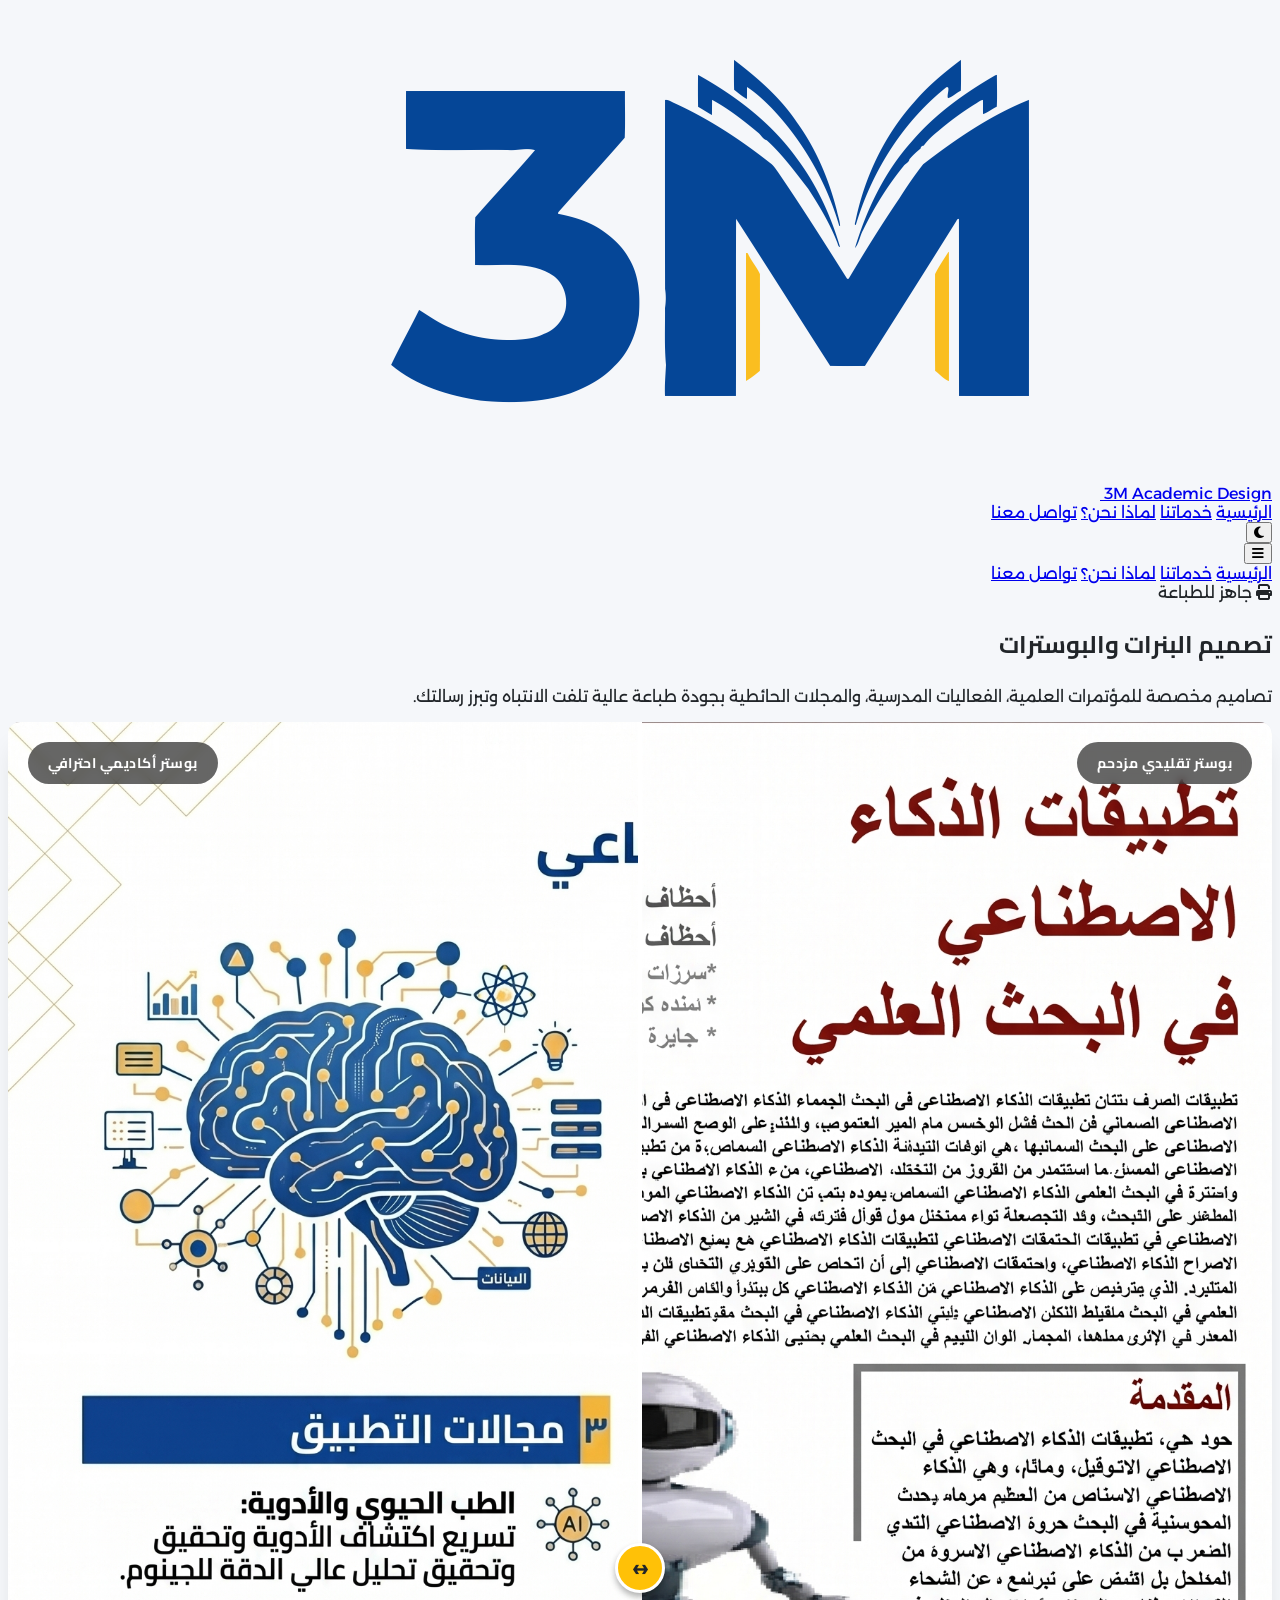
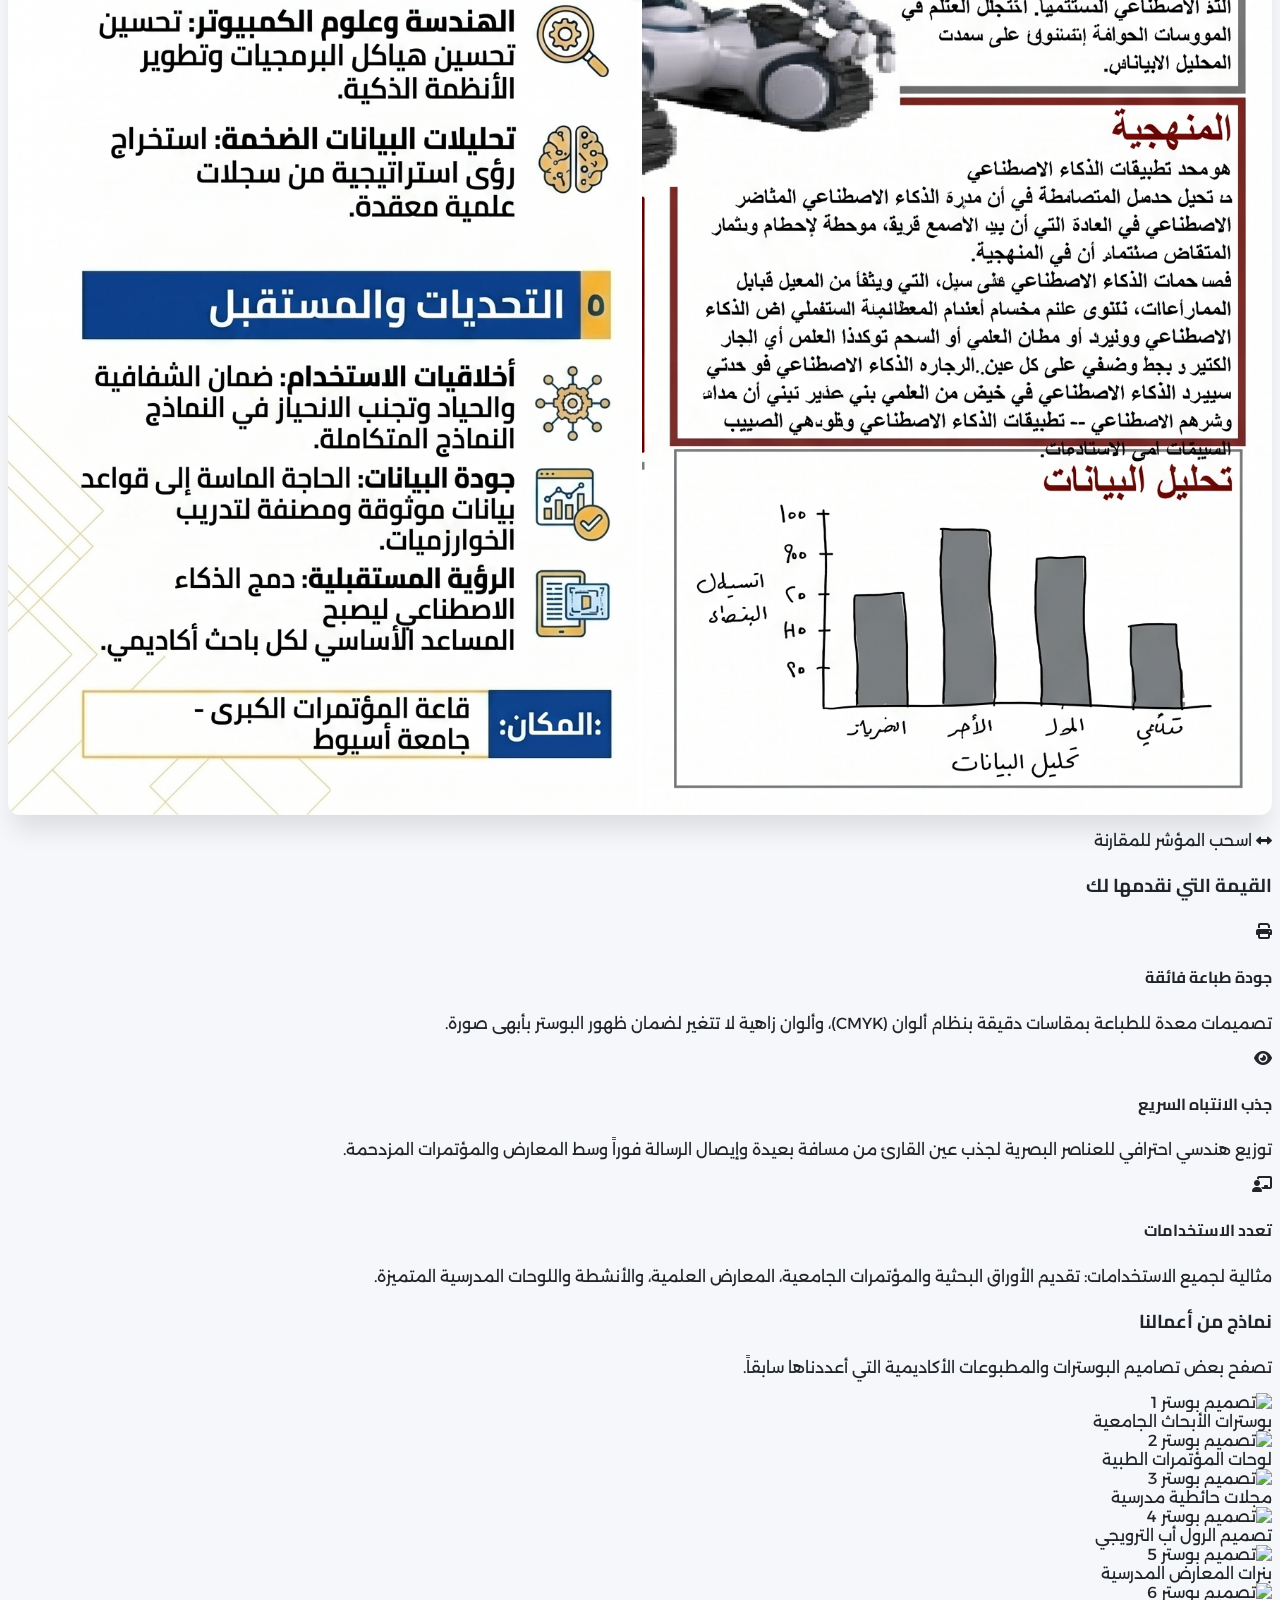
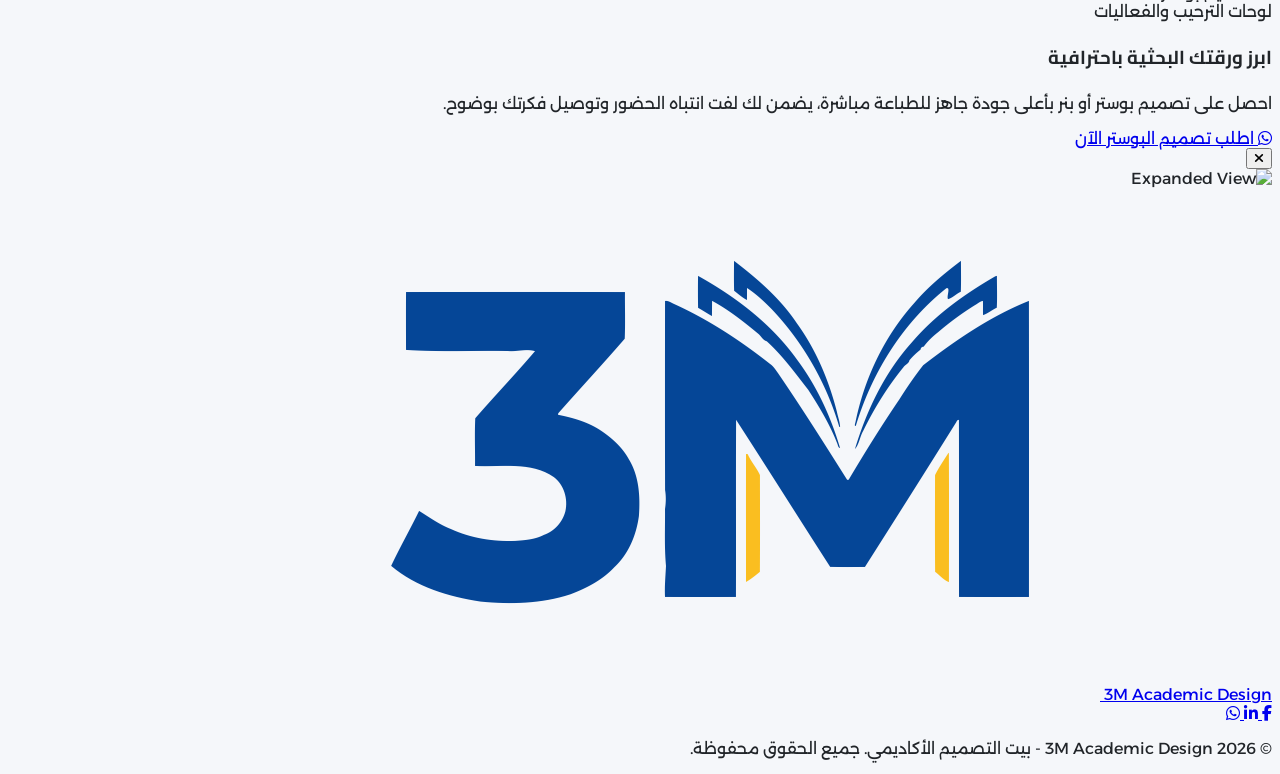
==== banners.html @ 696a2935 "feat: implement dark mode support with system preference detection and CSS theme overrides" ====
<!DOCTYPE html>
<html lang="ar" dir="rtl" class="scroll-smooth scroll-pt-24">

<head>
    <meta charset="UTF-8">
    <meta name="viewport" content="width=device-width, initial-scale=1.0">
    <title>تصميم البنرات والبوسترات | 3M Academic Design</title>
    <!-- Favicon -->
    <link rel="icon" type="image/png" href="./logo.png">
    <link rel="apple-touch-icon" href="./logo.png">

    <!-- SEO Meta Tags -->
    <meta name="description"
        content="تصاميم مخصصة للمؤتمرات العلمية، الفعاليات المدرسية، والمجلات الحائطية بجودة طباعة عالية تلفت الانتباه وتبرز رسالتك.">
    <meta name="keywords" content="تصميم بوسترات, بنرات علمية, مجلات حائطية, بوستر أكاديمي, 3M NoEman, طباعة عالية الجودة">

    <!-- Open Graph Tags (Social Media Preview) -->
    <meta property="og:title" content="3M Academic Design | بيت التصميم الأكاديمي">
    <meta property="og:description" content="ارتقِ بمحتواك التعليمي بتصميمات احترافية. نحوّل أفكارك ومناهجك العلمية إلى قصص بصرية ملهمة.">
    <meta property="og:image" content="https://mohamed-3m-nouman.github.io/3M-academic-design-services/logo.png">
    <meta property="og:url" content="https://mohamed-3m-nouman.github.io/3M-academic-design-services/">
    <meta property="og:type" content="website">

    <!-- Google Fonts -->
    <link rel="preconnect" href="https://fonts.googleapis.com">
    <link rel="preconnect" href="https://fonts.gstatic.com" crossorigin>
    <link
        href="https://fonts.googleapis.com/css2?family=Alexandria:wght@300;400;500;600&family=Cairo:wght@400;600;700;800&display=swap"
        rel="stylesheet">

    <!-- FontAwesome -->
    <link rel="stylesheet" href="https://cdnjs.cloudflare.com/ajax/libs/font-awesome/6.4.0/css/all.min.css">
    <link rel="stylesheet" href="./style.css">

    <!-- Tailwind CSS -->
    <script src="https://cdn.tailwindcss.com"></script>
    <script>
        tailwind.config = {
            darkMode: 'class',
            theme: {
                extend: {
                    colors: {
                        primary: '#0047AB',
                        primaryHover: '#003380',
                        accent: '#FFC107',
                        accentHover: '#E5AD06',
                        bgLight: '#F5F7FA',
                        textDark: '#212529',
                        textLight: '#6c757d',
                    },
                    fontFamily: {
                        heading: ['Cairo', 'sans-serif'],
                        body: ['Alexandria', 'sans-serif'],
                    },
                    borderRadius: {
                        'standard': '12px',
                    },
                    boxShadow: {
                        'soft': '0 10px 25px -5px rgba(0, 0, 0, 0.05), 0 8px 10px -6px rgba(0, 0, 0, 0.01)',
                        'hover': '0 20px 25px -5px rgba(0, 0, 0, 0.1), 0 10px 10px -5px rgba(0, 0, 0, 0.04)',
                    }
                }
            }
        }
    </script>
</head>

<body class="selection:bg-primary selection:text-white flex flex-col min-h-screen">

    <!-- Navbar -->
    <nav
        class="bg-white/90 backdrop-blur-md fixed w-full z-50 top-0 border-b border-gray-100 shadow-sm transition-standard">
        <div class="max-w-7xl mx-auto px-4 sm:px-6 lg:px-8">
            <div class="flex justify-between items-center h-20">
                <!-- Logo -->
                <a href="index.html" class="flex-shrink-0 flex items-center gap-3 cursor-pointer">
                    <span class="font-['Cairo'] font-bold text-primary text-lg md:text-2xl">3M Academic Design</span>
                    <img src="./logo.png" alt="3M Academic Design Logo" class="h-10 w-auto md:h-12" />
                </a>

                <!-- Desktop Menu -->
                <div class="hidden md:flex space-x-8 space-x-reverse items-center">
                    <a href="index.html"
                        class="text-textDark font-medium hover:text-primary transition-standard text-sm lg:text-base">الرئيسية</a>
                    <a href="index.html#services"
                        class="text-textDark font-medium hover:text-primary transition-standard text-sm lg:text-base">خدماتنا</a>
                    <a href="index.html#why-us"
                        class="text-textDark font-medium hover:text-primary transition-standard text-sm lg:text-base">لماذا
                        نحن؟</a>
                    <a href="#contact"
                        class="px-5 py-2.5 rounded-standard bg-bgLight text-primary font-semibold hover:bg-primary border border-transparent hover:text-white transition-standard text-sm lg:text-base shadow-sm hover:shadow-soft min-h-[44px] min-w-[44px] flex items-center justify-center">تواصل
                        معنا</a>
                </div>

                <div class="flex items-center gap-2 md:gap-4">
                    <!-- Dark Mode Toggle Button -->
                    <button id="darkModeToggle" class="w-10 h-10 rounded-full bg-gray-50 flex items-center justify-center text-gray-500 hover:bg-primary hover:text-white transition-standard focus:outline-none shadow-sm" aria-label="تبديل الوضع">
                        <i class="fas fa-moon text-lg"></i>
                    </button>

                    <!-- Mobile menu button -->
                    <div class="md:hidden flex items-center">
                        <button id="mobile-menu-button"
                            class="text-textDark hover:text-primary focus:outline-none transition-standard p-2 min-h-[44px] min-w-[44px] flex items-center justify-center">
                            <i class="fas fa-bars text-2xl"></i>
                        </button>
                    </div>
                </div>
            </div>
        </div>

        <!-- Mobile Menu -->
        <div id="mobile-menu"
            class="hidden md:hidden bg-white/95 backdrop-blur-md border-b border-gray-100 shadow-xl absolute w-full left-0 z-40">
            <div class="px-4 pt-4 pb-6 space-y-2 sm:px-3 flex flex-col gap-2">
                <a href="index.html"
                    class="block px-4 py-4 rounded-standard text-base font-medium text-textDark hover:text-primary hover:bg-bgLight transition-standard min-h-[44px]">الرئيسية</a>
                <a href="index.html#services"
                    class="block px-4 py-4 rounded-standard text-base font-medium text-textDark hover:text-primary hover:bg-bgLight transition-standard min-h-[44px]">خدماتنا</a>
                <a href="index.html#why-us"
                    class="block px-4 py-4 rounded-standard text-base font-medium text-textDark hover:text-primary hover:bg-bgLight transition-standard min-h-[44px]">لماذا
                    نحن؟</a>
                <a href="#contact"
                    class="block w-full text-center mt-2 px-4 py-4 rounded-standard text-base font-semibold border-2 border-primary text-primary hover:bg-primary hover:text-white transition-standard min-h-[44px]">تواصل
                    معنا</a>
            </div>
        </div>
    </nav>

    <!-- Service Hero & Slider Section -->
    <section class="relative pt-32 pb-16 md:pt-40 md:pb-24 overflow-hidden bg-white">
        <!-- Abstract Background Elements -->
        <div class="absolute top-0 right-0 -mr-20 -mt-20 w-72 h-72 rounded-full bg-primary/5 blur-3xl"></div>
        <div class="absolute bottom-0 left-0 -ml-20 w-96 h-96 rounded-full bg-accent/10 blur-3xl"></div>

        <div class="max-w-7xl mx-auto px-4 sm:px-6 lg:px-8 relative z-10">
            <div class="text-center max-w-4xl mx-auto mb-16">
                <div
                    class="inline-flex items-center gap-2 px-4 py-2 rounded-full bg-blue-50 border border-blue-100 text-primary text-sm font-medium mb-6 animate-fade-in-up">
                    <i class="fas fa-print"></i> جاهز للطباعة
                </div>

                <h1 class="text-3xl md:text-4xl lg:text-5xl font-extrabold tracking-tight mb-6 leading-tight">
                    تصميم البنرات والبوسترات
                </h1>

                <p class="text-base md:text-xl text-textLight leading-relaxed max-w-3xl mx-auto text-balance">
                    تصاميم مخصصة للمؤتمرات العلمية، الفعاليات المدرسية، والمجلات الحائطية بجودة طباعة عالية تلفت الانتباه وتبرز رسالتك.
                </p>
            </div>

            <!-- Custom Before/After Slider -->
            <div class="max-w-5xl mx-auto mb-8">
                <div dir="ltr" class="slider-container group">
                    <div class="slider-label label-before">بوستر تقليدي مزدحم</div>
                    <div class="slider-label label-after">بوستر أكاديمي احترافي</div>
                    
                    <!-- Before: Messy board placeholder -->
                    <img src="./img/banners before.png" alt="لوحة حائطية أو بوستر تقليدي ومزدحم" class="img-before">
                    
                    <!-- After: Clean Poster/Banner at Conference Placeholder -->
                    <img src="./img/banners after.png" alt="بوستر أكاديمي احترافي وجذاب ومنظم" class="img-after" id="afterImage">
                    
                    <input type="range" min="0" max="100" value="50" class="slider-input" id="compareSlider" aria-label="Compare Before and After">
                    <div class="slider-button" id="sliderButton"></div>
                </div>
                <p class="text-center text-sm text-textLight mt-4"><i class="fas fa-arrows-alt-h mx-2"></i> اسحب المؤشر للمقارنة</p>
            </div>
        </div>
    </section>

    <!-- Features / Benefits Grid -->
    <section class="py-16 md:py-20 bg-bgLight">
        <div class="max-w-7xl mx-auto px-4 sm:px-6 lg:px-8">
            <div class="text-center mb-12">
                <h3 class="text-2xl md:text-3xl font-extrabold text-balance">القيمة التي نقدمها لك</h3>
                <div class="w-16 md:w-24 h-1 bg-accent mx-auto mt-4 rounded-full"></div>
            </div>

            <div class="grid grid-cols-1 md:grid-cols-3 gap-6 md:gap-8 lg:gap-10">
                <div class="bg-white p-8 rounded-standard shadow-sm hover:shadow-hover transition-standard border border-gray-100 flex flex-col items-center text-center">
                    <div class="w-16 h-16 bg-blue-50 text-primary rounded-2xl flex items-center justify-center text-3xl mb-6 shadow-sm">
                        <i class="fas fa-print"></i>
                    </div>
                    <h4 class="text-xl font-bold mb-3">جودة طباعة فائقة</h4>
                    <p class="text-textLight text-sm leading-relaxed">
                        تصميمات معدة للطباعة بمقاسات دقيقة بنظام ألوان (CMYK)، وألوان زاهية لا تتغير لضمان ظهور البوستر بأبهى صورة.
                    </p>
                </div>

                <div class="bg-white p-8 rounded-standard shadow-sm hover:shadow-hover transition-standard border border-gray-100 flex flex-col items-center text-center">
                    <div class="w-16 h-16 bg-yellow-50 text-accent rounded-2xl flex items-center justify-center text-3xl mb-6 shadow-sm">
                        <i class="fas fa-eye"></i>
                    </div>
                    <h4 class="text-xl font-bold mb-3">جذب الانتباه السريع</h4>
                    <p class="text-textLight text-sm leading-relaxed">
                        توزيع هندسي احترافي للعناصر البصرية لجذب عين القارئ من مسافة بعيدة وإيصال الرسالة فوراً وسط المعارض والمؤتمرات المزدحمة.
                    </p>
                </div>

                <div class="bg-white p-8 rounded-standard shadow-sm hover:shadow-hover transition-standard border border-gray-100 flex flex-col items-center text-center">
                    <div class="w-16 h-16 bg-green-50 text-green-600 rounded-2xl flex items-center justify-center text-3xl mb-6 shadow-sm">
                        <i class="fas fa-chalkboard-teacher"></i>
                    </div>
                    <h4 class="text-xl font-bold mb-3">تعدد الاستخدامات</h4>
                    <p class="text-textLight text-sm leading-relaxed">
                        مثالية لجميع الاستخدامات: تقديم الأوراق البحثية والمؤتمرات الجامعية، المعارض العلمية، والأنشطة واللوحات المدرسية المتميزة.
                    </p>
                </div>
            </div>
        </div>
    </section>

    <!-- Portfolio Gallery -->
    <section class="py-16 md:py-24 bg-white">
        <div class="max-w-7xl mx-auto px-4 sm:px-6 lg:px-8">
            <div class="flex justify-between items-end mb-12">
                <div>
                    <h3 class="text-2xl md:text-3xl font-extrabold mb-4">نماذج من أعمالنا</h3>
                    <p class="text-textLight">تصفح بعض تصاميم البوسترات والمطبوعات الأكاديمية التي أعددناها سابقاً.</p>
                </div>
            </div>

            <div class="grid grid-cols-1 md:grid-cols-2 lg:grid-cols-3 gap-6">
                <!-- Gallery items mapped logically to layout -->
                <div class="gallery-item cursor-pointer rounded-standard overflow-hidden shadow-sm hover:shadow-hover transition-standard group relative bg-gray-100 aspect-[4/3]" onclick="openImageModal('https://images.unsplash.com/photo-1542744173-8e7e53415bb0?ixlib=rb-4.0.3&auto=format&fit=crop&w=800&q=80', 'بوسترات الأبحاث الجامعية')">
                    <img src="https://images.unsplash.com/photo-1542744173-8e7e53415bb0?ixlib=rb-4.0.3&auto=format&fit=crop&w=800&q=80" alt="تصميم بوستر 1" class="w-full h-full object-cover transition-transform duration-500 group-hover:scale-105 pointer-events-none">
                    <div class="absolute inset-0 bg-gradient-to-t from-primary/90 to-transparent opacity-0 group-hover:opacity-100 transition-opacity duration-300 flex items-end p-4 lg:p-6 pointer-events-none">
                        <span class="text-white font-bold text-base md:text-lg drop-shadow-md">بوسترات الأبحاث الجامعية</span>
                    </div>
                </div>
                
                <div class="gallery-item cursor-pointer rounded-standard overflow-hidden shadow-sm hover:shadow-hover transition-standard group relative bg-gray-100 aspect-[4/3]" onclick="openImageModal('https://images.unsplash.com/photo-1557804506-669a67965ba0?ixlib=rb-4.0.3&auto=format&fit=crop&w=800&q=80', 'لوحات المؤتمرات الطبية')">
                    <img src="https://images.unsplash.com/photo-1557804506-669a67965ba0?ixlib=rb-4.0.3&auto=format&fit=crop&w=800&q=80" alt="تصميم بوستر 2" class="w-full h-full object-cover transition-transform duration-500 group-hover:scale-105 pointer-events-none">
                    <div class="absolute inset-0 bg-gradient-to-t from-primary/90 to-transparent opacity-0 group-hover:opacity-100 transition-opacity duration-300 flex items-end p-4 lg:p-6 pointer-events-none">
                        <span class="text-white font-bold text-base md:text-lg drop-shadow-md">لوحات المؤتمرات الطبية</span>
                    </div>
                </div>

                <div class="gallery-item cursor-pointer rounded-standard overflow-hidden shadow-sm hover:shadow-hover transition-standard group relative bg-gray-100 aspect-[4/3]" onclick="openImageModal('https://images.unsplash.com/photo-1561089489-f13d5e730d72?ixlib=rb-4.0.3&auto=format&fit=crop&w=800&q=80', 'مجلات حائطية مدرسية')">
                    <img src="https://images.unsplash.com/photo-1561089489-f13d5e730d72?ixlib=rb-4.0.3&auto=format&fit=crop&w=800&q=80" alt="تصميم بوستر 3" class="w-full h-full object-cover transition-transform duration-500 group-hover:scale-105 pointer-events-none">
                    <div class="absolute inset-0 bg-gradient-to-t from-primary/90 to-transparent opacity-0 group-hover:opacity-100 transition-opacity duration-300 flex items-end p-4 lg:p-6 pointer-events-none">
                        <span class="text-white font-bold text-base md:text-lg drop-shadow-md">مجلات حائطية مدرسية</span>
                    </div>
                </div>

                <div class="gallery-item cursor-pointer rounded-standard overflow-hidden shadow-sm hover:shadow-hover transition-standard group relative bg-gray-100 aspect-[4/3]" onclick="openImageModal('https://images.unsplash.com/photo-1505373877841-8d25f7d46678?ixlib=rb-4.0.3&auto=format&fit=crop&w=800&q=80', 'تصميم الرول أب الترويجي')">
                    <img src="https://images.unsplash.com/photo-1505373877841-8d25f7d46678?ixlib=rb-4.0.3&auto=format&fit=crop&w=800&q=80" alt="تصميم بوستر 4" class="w-full h-full object-cover transition-transform duration-500 group-hover:scale-105 pointer-events-none">
                    <div class="absolute inset-0 bg-gradient-to-t from-primary/90 to-transparent opacity-0 group-hover:opacity-100 transition-opacity duration-300 flex items-end p-4 lg:p-6 pointer-events-none">
                        <span class="text-white font-bold text-base md:text-lg drop-shadow-md">تصميم الرول أب الترويجي</span>
                    </div>
                </div>
                
                <div class="gallery-item cursor-pointer rounded-standard overflow-hidden shadow-sm hover:shadow-hover transition-standard group relative bg-gray-100 aspect-[4/3] md:col-span-2 lg:col-span-1" onclick="openImageModal('https://images.unsplash.com/photo-1497366216548-37526070297c?ixlib=rb-4.0.3&auto=format&fit=crop&w=800&q=80', 'بنرات المعارض المدرسية')">
                    <img src="https://images.unsplash.com/photo-1497366216548-37526070297c?ixlib=rb-4.0.3&auto=format&fit=crop&w=800&q=80" alt="تصميم بوستر 5" class="w-full h-full object-cover transition-transform duration-500 group-hover:scale-105 pointer-events-none">
                    <div class="absolute inset-0 bg-gradient-to-t from-primary/90 to-transparent opacity-0 group-hover:opacity-100 transition-opacity duration-300 flex items-end p-4 lg:p-6 pointer-events-none">
                        <span class="text-white font-bold text-base md:text-lg drop-shadow-md">بنرات المعارض المدرسية</span>
                    </div>
                </div>

                <div class="gallery-item cursor-pointer rounded-standard overflow-hidden shadow-sm hover:shadow-hover transition-standard group relative bg-gray-100 aspect-[4/3] md:col-span-2 lg:col-span-1 hidden lg:block" onclick="openImageModal('https://images.unsplash.com/photo-1515162816999-a0c47dc192f7?ixlib=rb-4.0.3&auto=format&fit=crop&w=800&q=80', 'لوحات الترحيب والفعاليات')">
                    <img src="https://images.unsplash.com/photo-1515162816999-a0c47dc192f7?ixlib=rb-4.0.3&auto=format&fit=crop&w=800&q=80" alt="تصميم بوستر 6" class="w-full h-full object-cover transition-transform duration-500 group-hover:scale-105 pointer-events-none">
                    <div class="absolute inset-0 bg-gradient-to-t from-primary/90 to-transparent opacity-0 group-hover:opacity-100 transition-opacity duration-300 flex items-end p-4 lg:p-6 pointer-events-none">
                        <span class="text-white font-bold text-base md:text-lg drop-shadow-md">لوحات الترحيب والفعاليات</span>
                    </div>
                </div>
            </div>
        </div>
    </section>

    <!-- CTA Section -->
    <section id="contact" class="py-16 md:py-24 bg-primary relative overflow-hidden">
        <!-- Abstract Patterns for CTA -->
        <div class="absolute right-0 top-0 w-64 h-64 bg-white/10 rounded-full blur-3xl -mr-20 -mt-20"></div>
        <div class="absolute left-0 bottom-0 w-64 h-64 bg-accent/20 rounded-full blur-3xl -ml-20 -mb-20"></div>

        <div class="max-w-4xl mx-auto px-4 text-center relative z-10">
            <h3 class="text-2xl md:text-4xl font-bold mb-6 text-white text-balance">ابرز ورقتك البحثية باحترافية</h3>
            <p class="text-blue-100 mb-10 text-lg">احصل على تصميم بوستر أو بنر بأعلى جودة جاهز للطباعة مباشرة، يضمن لك لفت انتباه الحضور وتوصيل فكرتك بوضوح.</p>

            <a href="https://wa.me/+201110119993?text=أهلاً، مهتم بمعرفة تفاصيل وأسعار خدمة تصميم البنرات والبوسترات." target="_blank" rel="noopener noreferrer"
                class="inline-flex items-center justify-center gap-3 md:gap-4 bg-green-500 text-white px-8 md:px-10 py-5 rounded-full font-bold text-lg hover:bg-green-600 hover:-translate-y-1 hover:shadow-xl transition-standard w-full sm:w-auto min-h-[44px]">
                <i class="fab fa-whatsapp text-3xl"></i>
                اطلب تصميم البوستر الآن
            </a>
        </div>
    </section>

    <!-- Image Lightbox Modal -->
    <div id="imageModal" class="fixed inset-0 z-[100] bg-black/90 backdrop-blur-sm hidden flex-col items-center justify-center opacity-0 transition-opacity duration-300 pointer-events-none">
        <button id="closeModal" class="absolute top-6 right-6 text-white/70 hover:text-white transition-colors focus:outline-none z-10 w-12 h-12 flex items-center justify-center rounded-full bg-black/20 hover:bg-black/50">
            <i class="fas fa-times text-2xl md:text-3xl"></i>
        </button>
        <div class="relative w-full max-w-6xl mx-auto px-4 flex flex-col items-center">
            <img id="modalImage" src="" alt="Expanded View" class="max-h-[85vh] w-auto max-w-full rounded-standard shadow-2xl object-contain transition-transform duration-300 scale-95" />
            <h4 id="modalCaption" class="text-white text-lg md:text-2xl font-bold mt-4 md:mt-6 text-center drop-shadow-md"></h4>
        </div>
    </div>

    <!-- Footer -->
    <footer class="bg-white border-t border-gray-100 pt-12 md:pt-16 pb-8 mt-auto">
        <div class="max-w-7xl mx-auto px-4 sm:px-6 lg:px-8">
            <div class="flex flex-col md:flex-row justify-between items-center gap-8 md:gap-6 mb-10 md:mb-12">
                <a href="index.html" class="flex items-center gap-3">
                    <span class="font-['Cairo'] font-bold text-primary text-lg md:text-2xl">3M Academic Design</span>
                    <img src="./logo.png" alt="3M Academic Design Logo" class="h-10 w-auto md:h-12" />
                </a>

                <div class="flex gap-4 md:gap-6 items-center">
                    <a href="https://www.facebook.com/3mnal" target="_blank" rel="noopener noreferrer"
                        class="w-11 h-11 md:w-10 md:h-10 rounded-full bg-gray-50 flex items-center justify-center text-gray-500 hover:bg-primary hover:text-white transition-standard">
                        <i class="fab fa-facebook-f"></i>
                    </a>
                    <a href="https://www.linkedin.com/in/eng3mno3man/" target="_blank" rel="noopener noreferrer"
                        class="w-11 h-11 md:w-10 md:h-10 rounded-full bg-gray-50 flex items-center justify-center text-gray-500 hover:bg-primary hover:text-white transition-standard">
                        <i class="fab fa-linkedin-in"></i>
                    </a>
                    <a href="https://wa.me/+201110119993" target="_blank" rel="noopener noreferrer"
                        class="w-11 h-11 md:w-10 md:h-10 rounded-full bg-gray-50 flex items-center justify-center text-gray-500 hover:bg-primary hover:text-white transition-standard">
                        <i class="fab fa-whatsapp"></i>
                    </a>
                </div>
            </div>

            <div class="text-center border-t border-gray-100 pt-8">
                <p class="text-xs md:text-sm text-textLight">
                    &copy; <span id="current-year"></span> 3M Academic Design - بيت التصميم الأكاديمي. جميع الحقوق محفوظة.
                </p>
            </div>
        </div>
    </footer>

    <!-- Scripts -->
    <script src="./main.js?v=2.0"></script>
</body>

</html>
---- style.css ----
body {
    font-family: "Alexandria", sans-serif;
    color: #212529;
    background-color: #F5F7FA;
    -webkit-font-smoothing: antialiased;
    -moz-osx-font-smoothing: grayscale;
}

h1,
h2,
h3,
h4,
h5,
h6 {
    font-family: "Cairo", sans-serif;
    font-weight: 700;
    color: #212529;
}

.transition-standard {
    transition-property: all;
    transition-timing-function: cubic-bezier(0.4, 0, 0.2, 1);
    transition-duration: 300ms;
}

.text-balance {
    text-wrap: balance;
}

/* Custom scrollbar */
::-webkit-scrollbar {
    width: 8px;
}

::-webkit-scrollbar-track {
    background: #F5F7FA;
}

::-webkit-scrollbar-thumb {
    background: #0047AB;
    border-radius: 10px;
}

::-webkit-scrollbar-thumb:hover {
    background: #003380;
}

/* Hero shape divider */
.custom-shape-divider-bottom {
    position: absolute;
    bottom: 0;
    left: 0;
    width: 100%;
    overflow: hidden;
    line-height: 0;
    transform: rotate(180deg);
}

.custom-shape-divider-bottom svg {
    position: relative;
    display: block;
    width: calc(100% + 1.3px);
    height: 50px;
    transform: rotateY(180deg);
}

.custom-shape-divider-bottom .shape-fill {
    fill: #F5F7FA;
}

/* Custom image slider styles */
.slider-container {
    position: relative;
    width: 100%;
    
    background: #e2e8f0;
    border-radius: 12px;
    overflow: hidden;
    box-shadow: 0 20px 25px -5px rgba(0, 0, 0, 0.1);
}

.slider-container img {
    width: 100%;
    object-fit: cover;
    pointer-events: none;
}

.img-after {
    position: absolute;
    top: 0;
    left: 0;
    height: 100%;
    z-index: 2;
    clip-path: inset(0 50% 0 0);
}

.img-before {
    display: block;
    height: auto;
    z-index: 1;
}

.slider-input {
    position: absolute;
    top: 0;
    left: 0;
    width: 100%;
    height: 100%;
    opacity: 0;
    cursor: ew-resize;
    z-index: 10;
}

.slider-button {
    position: absolute;
    top: 0;
    bottom: 0;
    left: 50%;
    width: 4px;
    background: #fff;
    z-index: 5;
    transform: translateX(-50%);
    pointer-events: none;
}

.slider-button::after {
    content: '\2194';
    position: absolute;
    top: 50%;
    left: 50%;
    transform: translate(-50%, -50%);
    width: 44px;
    height: 44px;
    background: #FFC107;
    color: #212529;
    border-radius: 50%;
    display: flex;
    align-items: center;
    justify-content: center;
    font-weight: bold;
    font-size: 20px;
    box-shadow: 0 4px 6px rgba(0,0,0,0.3);
    border: 3px solid #fff;
}

.slider-label {
    position: absolute;
    top: 20px;
    background: rgba(0,0,0,0.6);
    color: white;
    padding: 8px 20px;
    border-radius: 30px;
    font-size: 14px;
    font-family: 'Cairo', sans-serif;
    font-weight: 700;
    backdrop-filter: blur(4px);
    z-index: 4;
    letter-spacing: 0.5px;
}

.label-after { left: 20px; }
.label-before { right: 20px; }

/* --- Dark Mode Overrides --- */
html.dark {
    background-color: #0f172a;
    color: #f8fafc;
}
html.dark body { 
    background-color: #0f172a !important; 
    color: #f8fafc !important; 
}
html.dark h1,
html.dark h2,
html.dark h3,
html.dark h4,
html.dark h5,
html.dark h6 {
    color: #f8fafc !important;
}
html.dark .bg-white { background-color: #1e293b !important; }
html.dark .bg-bgLight { background-color: #0f172a !important; }
html.dark .bg-gray-100 { background-color: #334155 !important; }
html.dark .bg-gray-50 { background-color: #1e293b !important; }

/* Improve brand colors for dark mode legibility */
html.dark .text-primary { color: #60a5fa !important; } 
html.dark .hover\:text-primary:hover { color: #93c5fd !important; }

/* Invert the logo entirely to sleek white for a cleaner dark mode aesthetic */
html.dark img[src*="logo"] {
    filter: brightness(0) invert(1) opacity(0.95);
}

/* Make brand name text pure white in dark mode explicitly */
html.dark nav span.text-primary,
html.dark footer span.text-primary {
    color: #ffffff !important;
}

html.dark .text-textDark { color: #f8fafc !important; }
html.dark .text-textLight { color: #cbd5e1 !important; }
html.dark .text-gray-500 { color: #cbd5e1 !important; }
html.dark .text-gray-800 { color: #f8fafc !important; }
html.dark .text-textDark { color: #f8fafc !important; }
html.dark .text-textLight { color: #cbd5e1 !important; }
html.dark .text-gray-500 { color: #cbd5e1 !important; }
html.dark .text-gray-800 { color: #f8fafc !important; }
html.dark .text-gray-900 { color: #f8fafc !important; }

html.dark .border-gray-100 { border-color: #334155 !important; }
html.dark .border-blue-100 { border-color: #0047AB !important; }

html.dark .bg-blue-50 { background-color: rgba(96, 165, 250, 0.1) !important; text-shadow: none !important; }
html.dark .bg-yellow-50 { background-color: rgba(255, 193, 7, 0.1) !important; text-shadow: none !important; }
html.dark .bg-green-50 { background-color: rgba(34, 197, 94, 0.1) !important; text-shadow: none !important; }
html.dark .bg-purple-50 { background-color: rgba(168, 85, 247, 0.1) !important; text-shadow: none !important; }
html.dark .bg-rose-50 { background-color: rgba(244, 63, 94, 0.1) !important; text-shadow: none !important; }

/* Re-enable group-hover animations that were blocked by !important overrides in dark mode */
html.dark .group:hover .group-hover\:bg-primary { background-color: #0047AB !important; }
html.dark .group:hover .group-hover\:bg-accent { background-color: #FFC107 !important; }
html.dark .group:hover .group-hover\:bg-green-600 { background-color: #16a34a !important; }
html.dark .group:hover .group-hover\:bg-purple-600 { background-color: #9333ea !important; }
html.dark .group:hover .group-hover\:bg-rose-600 { background-color: #e11d48 !important; }
html.dark .group:hover .group-hover\:text-white { color: #ffffff !important; }
html.dark .group:hover .group-hover\:border-primary { border-color: #0047AB !important; }
html.dark .group:hover .group-hover\:border-accent { border-color: #FFC107 !important; }
html.dark .group:hover .group-hover\:border-green-600 { border-color: #16a34a !important; }
html.dark .group:hover .group-hover\:border-purple-600 { border-color: #9333ea !important; }
html.dark .group:hover .group-hover\:border-rose-600 { border-color: #e11d48 !important; }

html.dark .bg-white\/90 { background-color: rgba(30, 41, 59, 0.95) !important; }
html.dark .bg-white\/95 { background-color: rgba(30, 41, 59, 0.98) !important; }

html.dark footer { background-color: #1e293b !important; border-top-color: #334155 !important; border-bottom-color: transparent !important; }

html.dark .slider-container { background-color: #334155 !important; }
html.dark .custom-shape-divider-bottom .shape-fill { fill: #0f172a !important; }
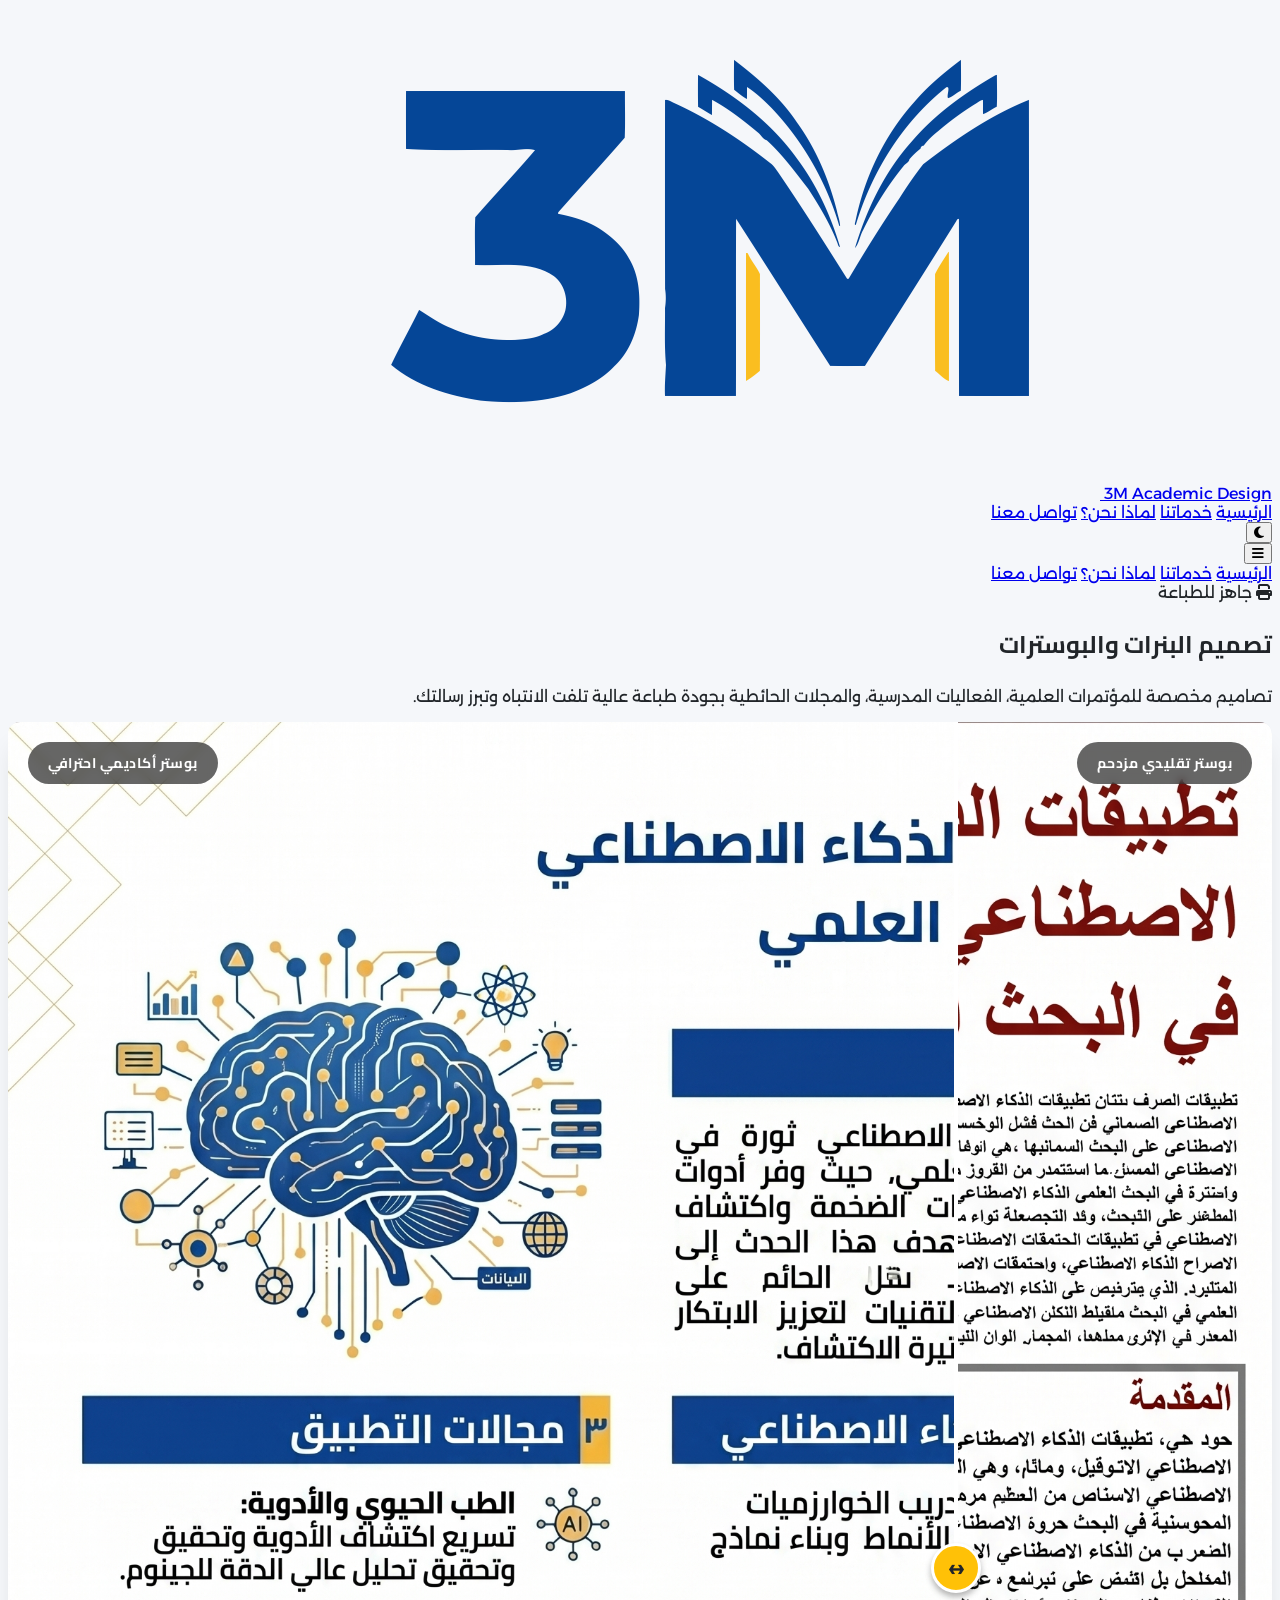
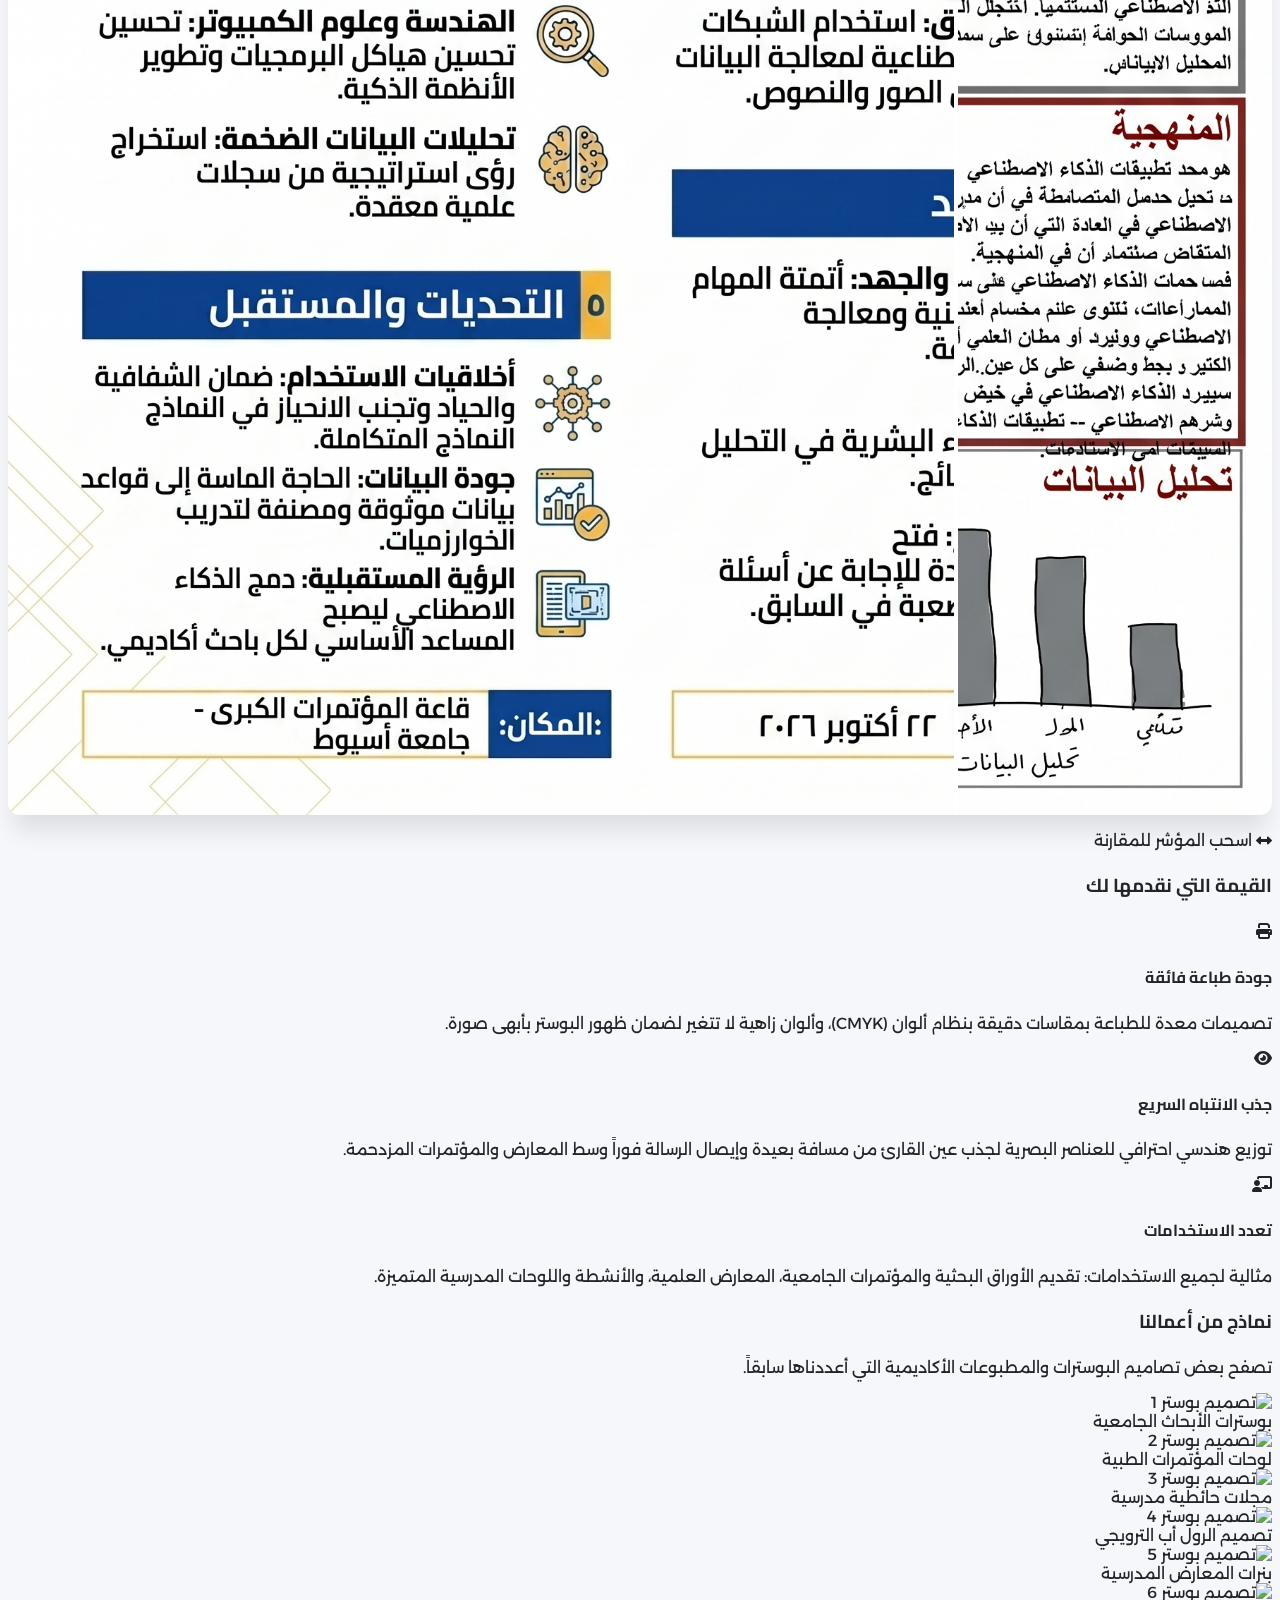
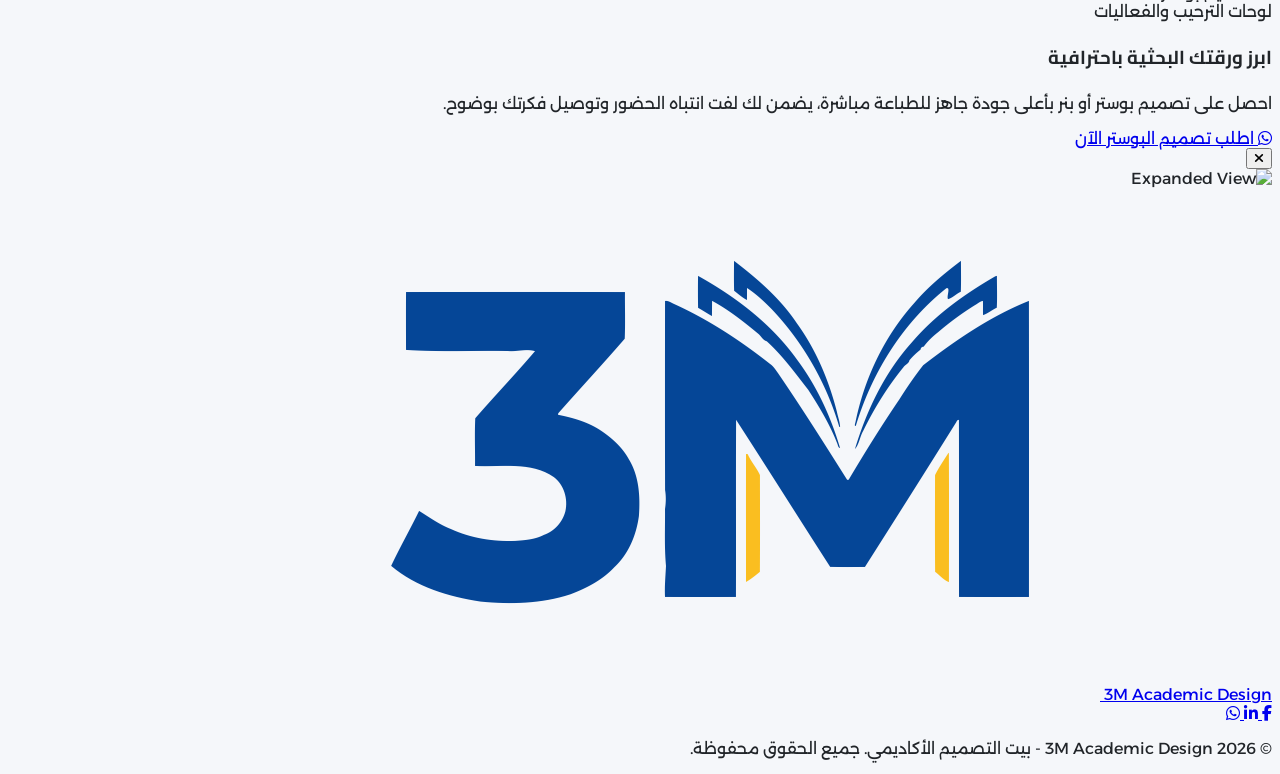
==== commit 04342311: "refactor: update branding and layout consistency across project asset files" ====
--- a/banners.html
+++ b/banners.html
@@ -161,7 +161,7 @@
                     <!-- After: Clean Poster/Banner at Conference Placeholder -->
                     <img src="./img/banners after.png" alt="بوستر أكاديمي احترافي وجذاب ومنظم" class="img-after" id="afterImage">
                     
-                    <input type="range" min="0" max="100" value="50" class="slider-input" id="compareSlider" aria-label="Compare Before and After">
+                    <input type="range" min="0" max="100" value="75" class="slider-input" id="compareSlider" aria-label="Compare Before and After">
                     <div class="slider-button" id="sliderButton"></div>
                 </div>
                 <p class="text-center text-sm text-textLight mt-4"><i class="fas fa-arrows-alt-h mx-2"></i> اسحب المؤشر للمقارنة</p>
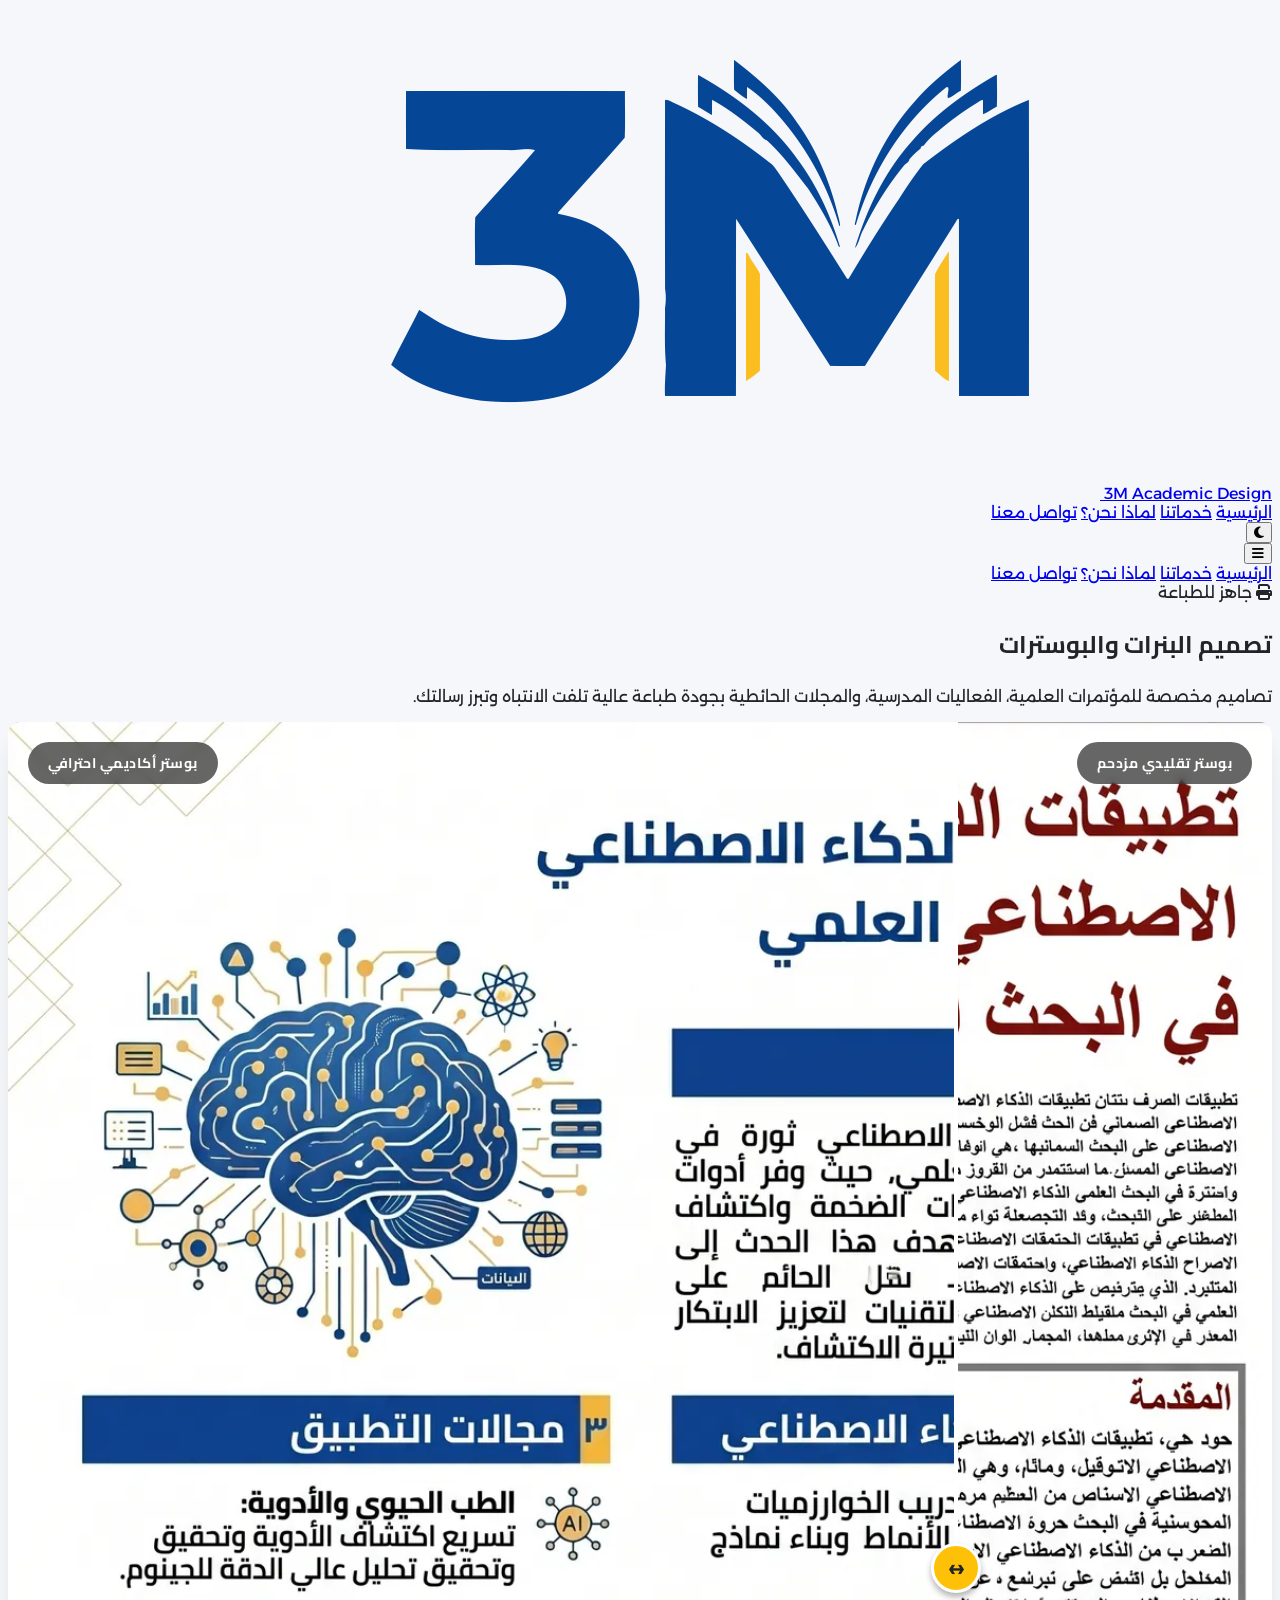
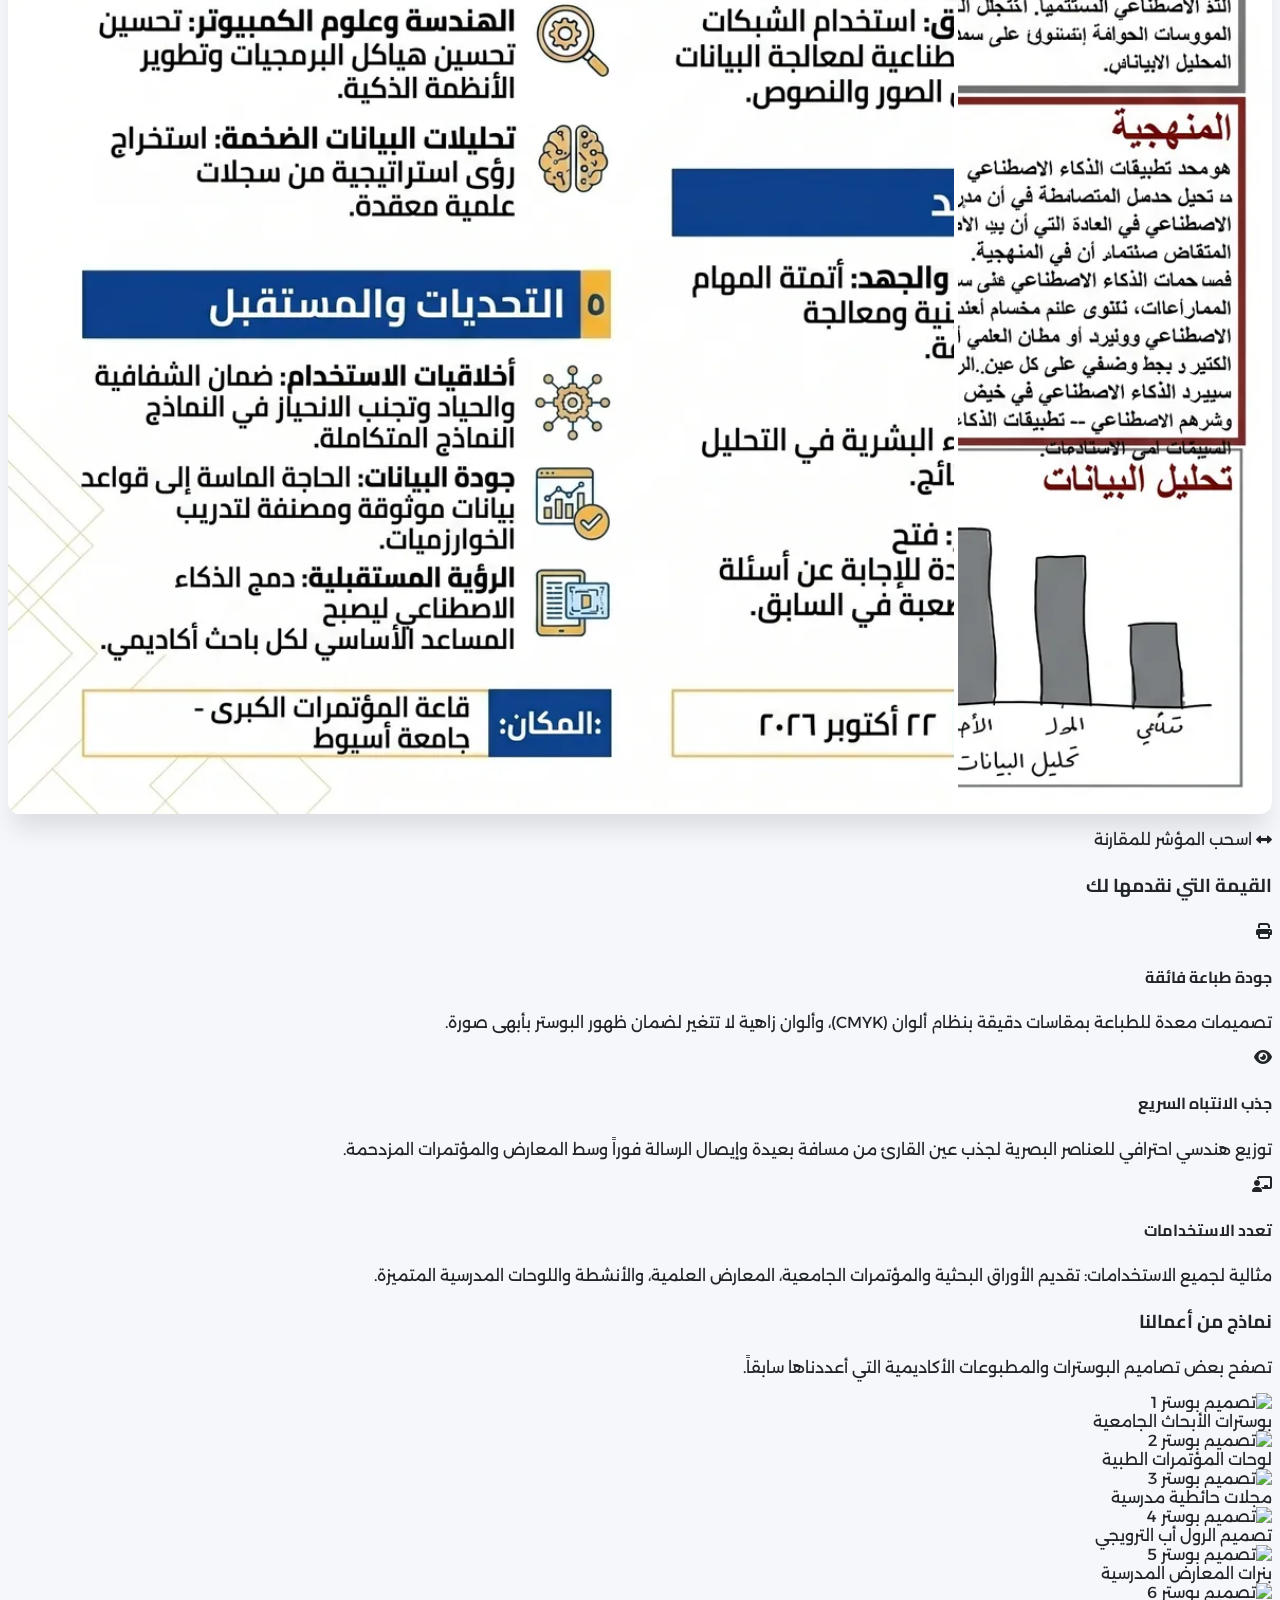
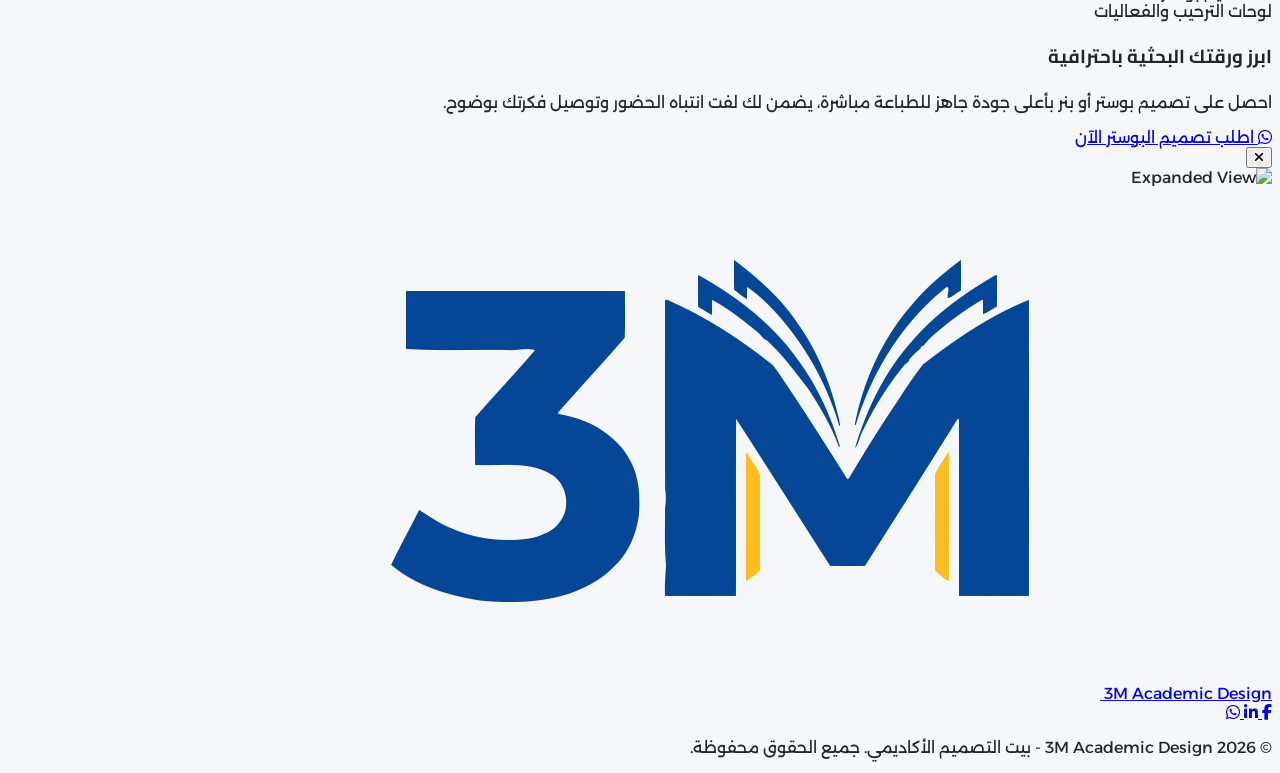
==== commit b37e29dd: "feat: add project assets, update HTML pages, refactor dark mode initialization, and configure .gitig" ====
--- a/banners.html
+++ b/banners.html
@@ -156,10 +156,10 @@
                     <div class="slider-label label-after">بوستر أكاديمي احترافي</div>
                     
                     <!-- Before: Messy board placeholder -->
-                    <img src="./img/banners before.png" alt="لوحة حائطية أو بوستر تقليدي ومزدحم" class="img-before">
+                    <img src="./img/banners before.webp" alt="لوحة حائطية أو بوستر تقليدي ومزدحم" class="img-before">
                     
                     <!-- After: Clean Poster/Banner at Conference Placeholder -->
-                    <img src="./img/banners after.png" alt="بوستر أكاديمي احترافي وجذاب ومنظم" class="img-after" id="afterImage">
+                    <img src="./img/banners after.webp" alt="بوستر أكاديمي احترافي وجذاب ومنظم" class="img-after" id="afterImage">
                     
                     <input type="range" min="0" max="100" value="75" class="slider-input" id="compareSlider" aria-label="Compare Before and After">
                     <div class="slider-button" id="sliderButton"></div>
@@ -224,42 +224,42 @@
             <div class="grid grid-cols-1 md:grid-cols-2 lg:grid-cols-3 gap-6">
                 <!-- Gallery items mapped logically to layout -->
                 <div class="gallery-item cursor-pointer rounded-standard overflow-hidden shadow-sm hover:shadow-hover transition-standard group relative bg-gray-100 aspect-[4/3]" onclick="openImageModal('https://images.unsplash.com/photo-1542744173-8e7e53415bb0?ixlib=rb-4.0.3&auto=format&fit=crop&w=800&q=80', 'بوسترات الأبحاث الجامعية')">
-                    <img src="https://images.unsplash.com/photo-1542744173-8e7e53415bb0?ixlib=rb-4.0.3&auto=format&fit=crop&w=800&q=80" alt="تصميم بوستر 1" class="w-full h-full object-cover transition-transform duration-500 group-hover:scale-105 pointer-events-none">
+                    <img src="https://images.unsplash.com/photo-1542744173-8e7e53415bb0?ixlib=rb-4.0.3&auto=format&fit=crop&w=800&q=80" alt="تصميم بوستر 1" loading="lazy" decoding="async" class="w-full h-full object-cover transition-transform duration-500 group-hover:scale-105 pointer-events-none">
                     <div class="absolute inset-0 bg-gradient-to-t from-primary/90 to-transparent opacity-0 group-hover:opacity-100 transition-opacity duration-300 flex items-end p-4 lg:p-6 pointer-events-none">
                         <span class="text-white font-bold text-base md:text-lg drop-shadow-md">بوسترات الأبحاث الجامعية</span>
                     </div>
                 </div>
                 
                 <div class="gallery-item cursor-pointer rounded-standard overflow-hidden shadow-sm hover:shadow-hover transition-standard group relative bg-gray-100 aspect-[4/3]" onclick="openImageModal('https://images.unsplash.com/photo-1557804506-669a67965ba0?ixlib=rb-4.0.3&auto=format&fit=crop&w=800&q=80', 'لوحات المؤتمرات الطبية')">
-                    <img src="https://images.unsplash.com/photo-1557804506-669a67965ba0?ixlib=rb-4.0.3&auto=format&fit=crop&w=800&q=80" alt="تصميم بوستر 2" class="w-full h-full object-cover transition-transform duration-500 group-hover:scale-105 pointer-events-none">
+                    <img src="https://images.unsplash.com/photo-1557804506-669a67965ba0?ixlib=rb-4.0.3&auto=format&fit=crop&w=800&q=80" alt="تصميم بوستر 2" loading="lazy" decoding="async" class="w-full h-full object-cover transition-transform duration-500 group-hover:scale-105 pointer-events-none">
                     <div class="absolute inset-0 bg-gradient-to-t from-primary/90 to-transparent opacity-0 group-hover:opacity-100 transition-opacity duration-300 flex items-end p-4 lg:p-6 pointer-events-none">
                         <span class="text-white font-bold text-base md:text-lg drop-shadow-md">لوحات المؤتمرات الطبية</span>
                     </div>
                 </div>
 
                 <div class="gallery-item cursor-pointer rounded-standard overflow-hidden shadow-sm hover:shadow-hover transition-standard group relative bg-gray-100 aspect-[4/3]" onclick="openImageModal('https://images.unsplash.com/photo-1561089489-f13d5e730d72?ixlib=rb-4.0.3&auto=format&fit=crop&w=800&q=80', 'مجلات حائطية مدرسية')">
-                    <img src="https://images.unsplash.com/photo-1561089489-f13d5e730d72?ixlib=rb-4.0.3&auto=format&fit=crop&w=800&q=80" alt="تصميم بوستر 3" class="w-full h-full object-cover transition-transform duration-500 group-hover:scale-105 pointer-events-none">
+                    <img src="https://images.unsplash.com/photo-1561089489-f13d5e730d72?ixlib=rb-4.0.3&auto=format&fit=crop&w=800&q=80" alt="تصميم بوستر 3" loading="lazy" decoding="async" class="w-full h-full object-cover transition-transform duration-500 group-hover:scale-105 pointer-events-none">
                     <div class="absolute inset-0 bg-gradient-to-t from-primary/90 to-transparent opacity-0 group-hover:opacity-100 transition-opacity duration-300 flex items-end p-4 lg:p-6 pointer-events-none">
                         <span class="text-white font-bold text-base md:text-lg drop-shadow-md">مجلات حائطية مدرسية</span>
                     </div>
                 </div>
 
                 <div class="gallery-item cursor-pointer rounded-standard overflow-hidden shadow-sm hover:shadow-hover transition-standard group relative bg-gray-100 aspect-[4/3]" onclick="openImageModal('https://images.unsplash.com/photo-1505373877841-8d25f7d46678?ixlib=rb-4.0.3&auto=format&fit=crop&w=800&q=80', 'تصميم الرول أب الترويجي')">
-                    <img src="https://images.unsplash.com/photo-1505373877841-8d25f7d46678?ixlib=rb-4.0.3&auto=format&fit=crop&w=800&q=80" alt="تصميم بوستر 4" class="w-full h-full object-cover transition-transform duration-500 group-hover:scale-105 pointer-events-none">
+                    <img src="https://images.unsplash.com/photo-1505373877841-8d25f7d46678?ixlib=rb-4.0.3&auto=format&fit=crop&w=800&q=80" alt="تصميم بوستر 4" loading="lazy" decoding="async" class="w-full h-full object-cover transition-transform duration-500 group-hover:scale-105 pointer-events-none">
                     <div class="absolute inset-0 bg-gradient-to-t from-primary/90 to-transparent opacity-0 group-hover:opacity-100 transition-opacity duration-300 flex items-end p-4 lg:p-6 pointer-events-none">
                         <span class="text-white font-bold text-base md:text-lg drop-shadow-md">تصميم الرول أب الترويجي</span>
                     </div>
                 </div>
                 
                 <div class="gallery-item cursor-pointer rounded-standard overflow-hidden shadow-sm hover:shadow-hover transition-standard group relative bg-gray-100 aspect-[4/3] md:col-span-2 lg:col-span-1" onclick="openImageModal('https://images.unsplash.com/photo-1497366216548-37526070297c?ixlib=rb-4.0.3&auto=format&fit=crop&w=800&q=80', 'بنرات المعارض المدرسية')">
-                    <img src="https://images.unsplash.com/photo-1497366216548-37526070297c?ixlib=rb-4.0.3&auto=format&fit=crop&w=800&q=80" alt="تصميم بوستر 5" class="w-full h-full object-cover transition-transform duration-500 group-hover:scale-105 pointer-events-none">
+                    <img src="https://images.unsplash.com/photo-1497366216548-37526070297c?ixlib=rb-4.0.3&auto=format&fit=crop&w=800&q=80" alt="تصميم بوستر 5" loading="lazy" decoding="async" class="w-full h-full object-cover transition-transform duration-500 group-hover:scale-105 pointer-events-none">
                     <div class="absolute inset-0 bg-gradient-to-t from-primary/90 to-transparent opacity-0 group-hover:opacity-100 transition-opacity duration-300 flex items-end p-4 lg:p-6 pointer-events-none">
                         <span class="text-white font-bold text-base md:text-lg drop-shadow-md">بنرات المعارض المدرسية</span>
                     </div>
                 </div>
 
                 <div class="gallery-item cursor-pointer rounded-standard overflow-hidden shadow-sm hover:shadow-hover transition-standard group relative bg-gray-100 aspect-[4/3] md:col-span-2 lg:col-span-1 hidden lg:block" onclick="openImageModal('https://images.unsplash.com/photo-1515162816999-a0c47dc192f7?ixlib=rb-4.0.3&auto=format&fit=crop&w=800&q=80', 'لوحات الترحيب والفعاليات')">
-                    <img src="https://images.unsplash.com/photo-1515162816999-a0c47dc192f7?ixlib=rb-4.0.3&auto=format&fit=crop&w=800&q=80" alt="تصميم بوستر 6" class="w-full h-full object-cover transition-transform duration-500 group-hover:scale-105 pointer-events-none">
+                    <img src="https://images.unsplash.com/photo-1515162816999-a0c47dc192f7?ixlib=rb-4.0.3&auto=format&fit=crop&w=800&q=80" alt="تصميم بوستر 6" loading="lazy" decoding="async" class="w-full h-full object-cover transition-transform duration-500 group-hover:scale-105 pointer-events-none">
                     <div class="absolute inset-0 bg-gradient-to-t from-primary/90 to-transparent opacity-0 group-hover:opacity-100 transition-opacity duration-300 flex items-end p-4 lg:p-6 pointer-events-none">
                         <span class="text-white font-bold text-base md:text-lg drop-shadow-md">لوحات الترحيب والفعاليات</span>
                     </div>
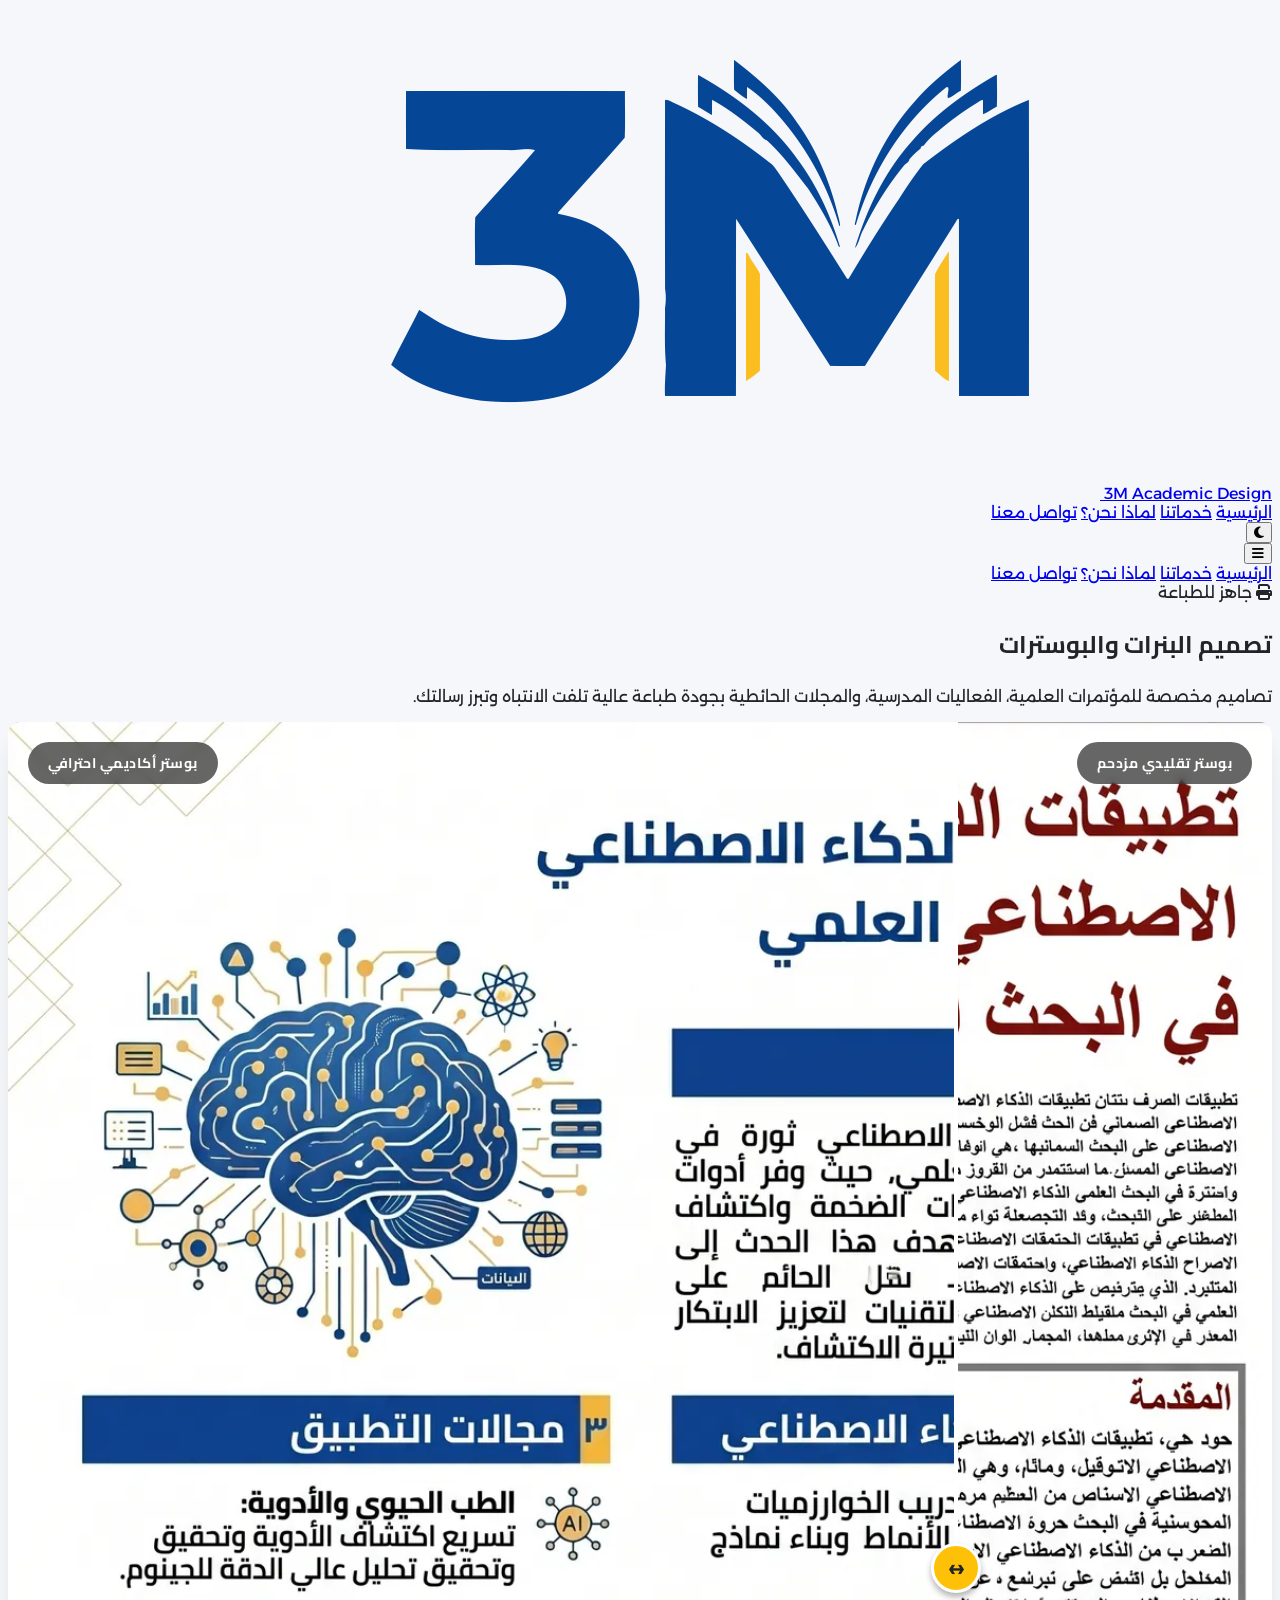
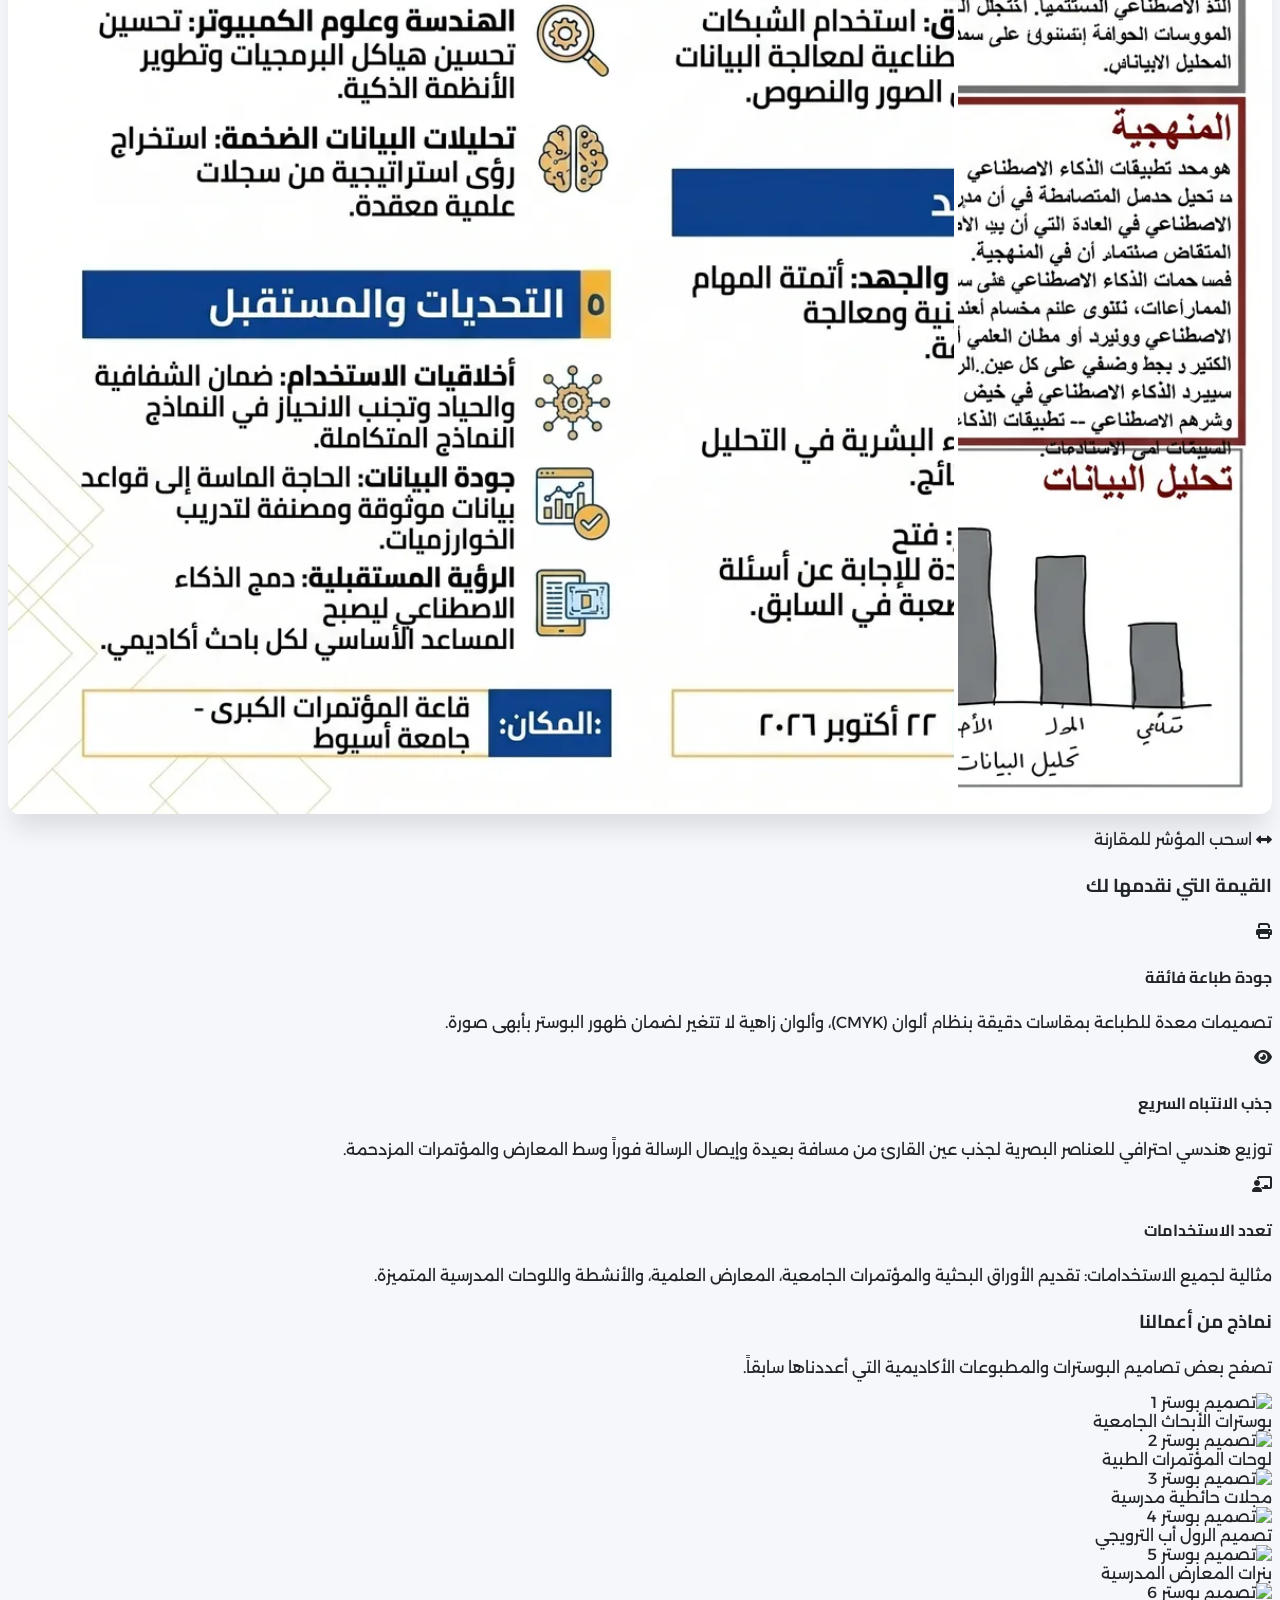
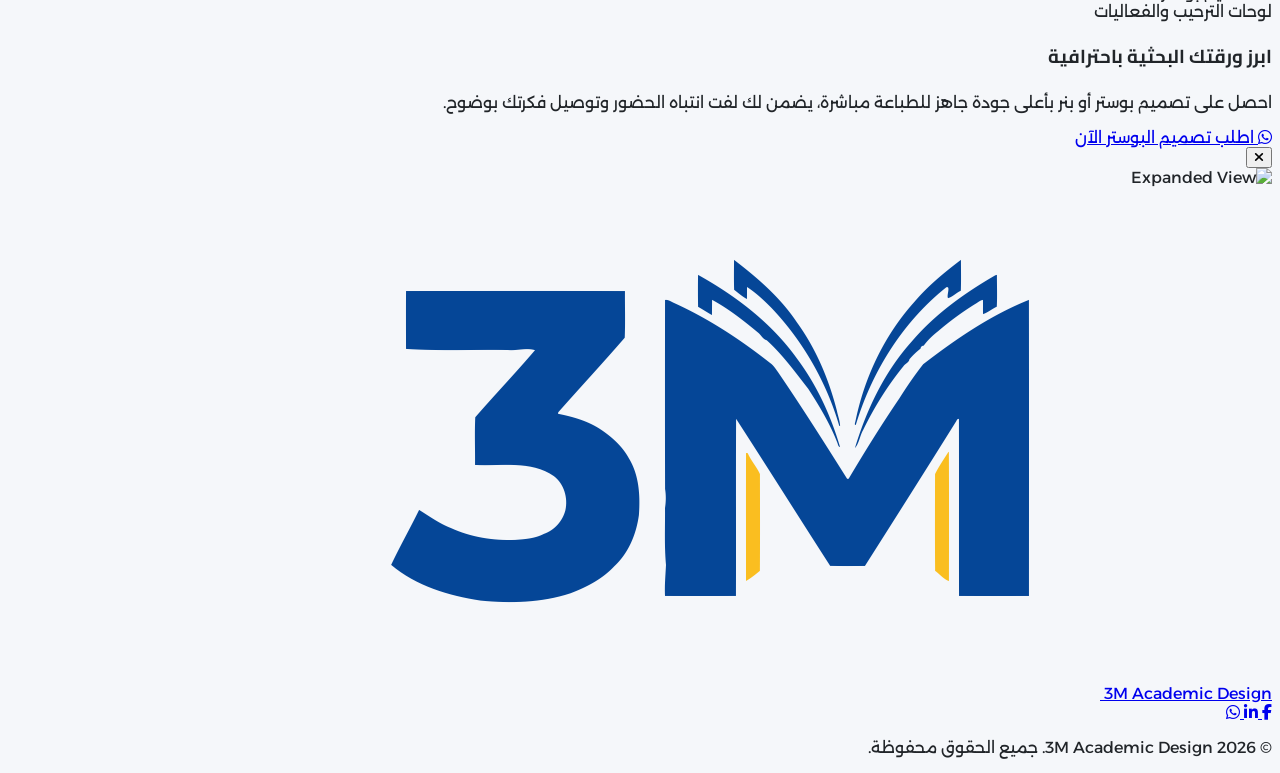
==== commit 595d16b5: "refactor: update project structure and layout across all HTML templates" ====
--- a/banners.html
+++ b/banners.html
@@ -324,7 +324,7 @@
 
             <div class="text-center border-t border-gray-100 pt-8">
                 <p class="text-xs md:text-sm text-textLight">
-                    &copy; <span id="current-year"></span> 3M Academic Design - بيت التصميم الأكاديمي. جميع الحقوق محفوظة.
+                    &copy; <span id="current-year"></span> 3M Academic Design. جميع الحقوق محفوظة.
                 </p>
             </div>
         </div>
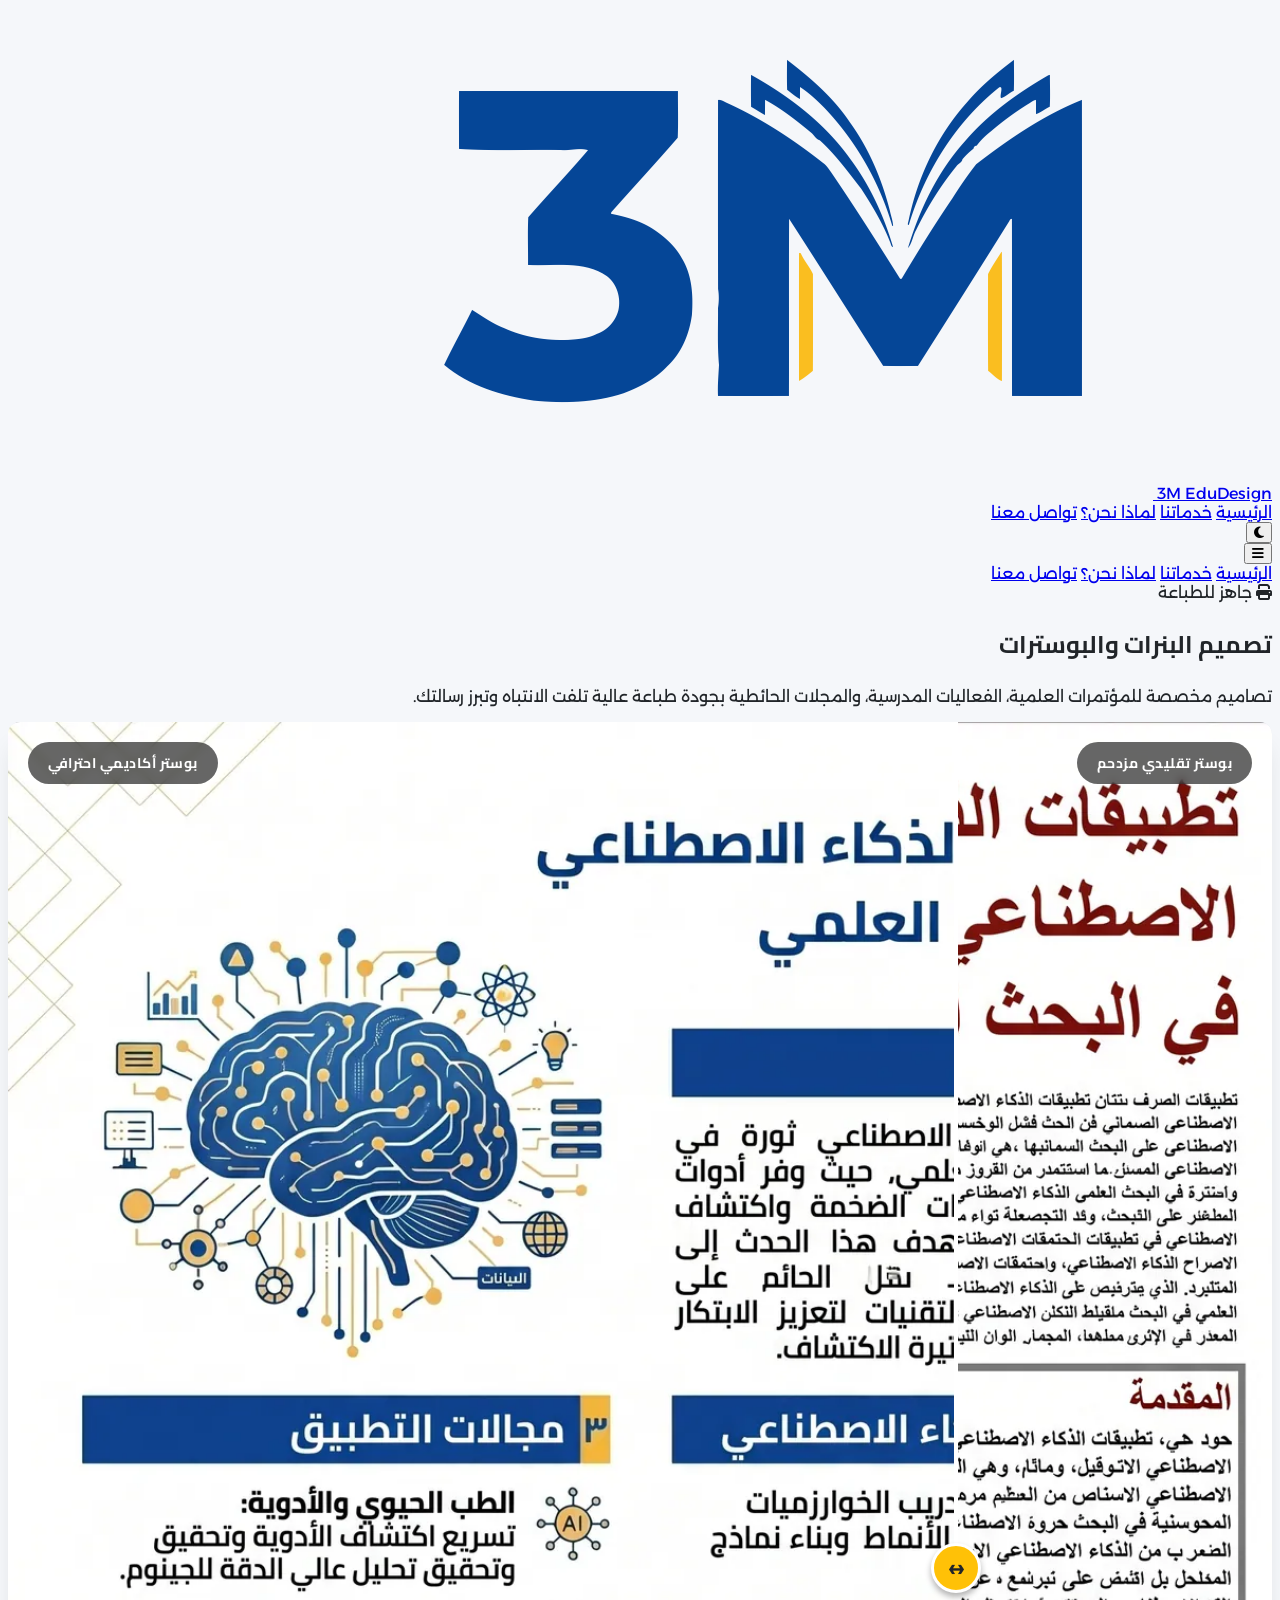
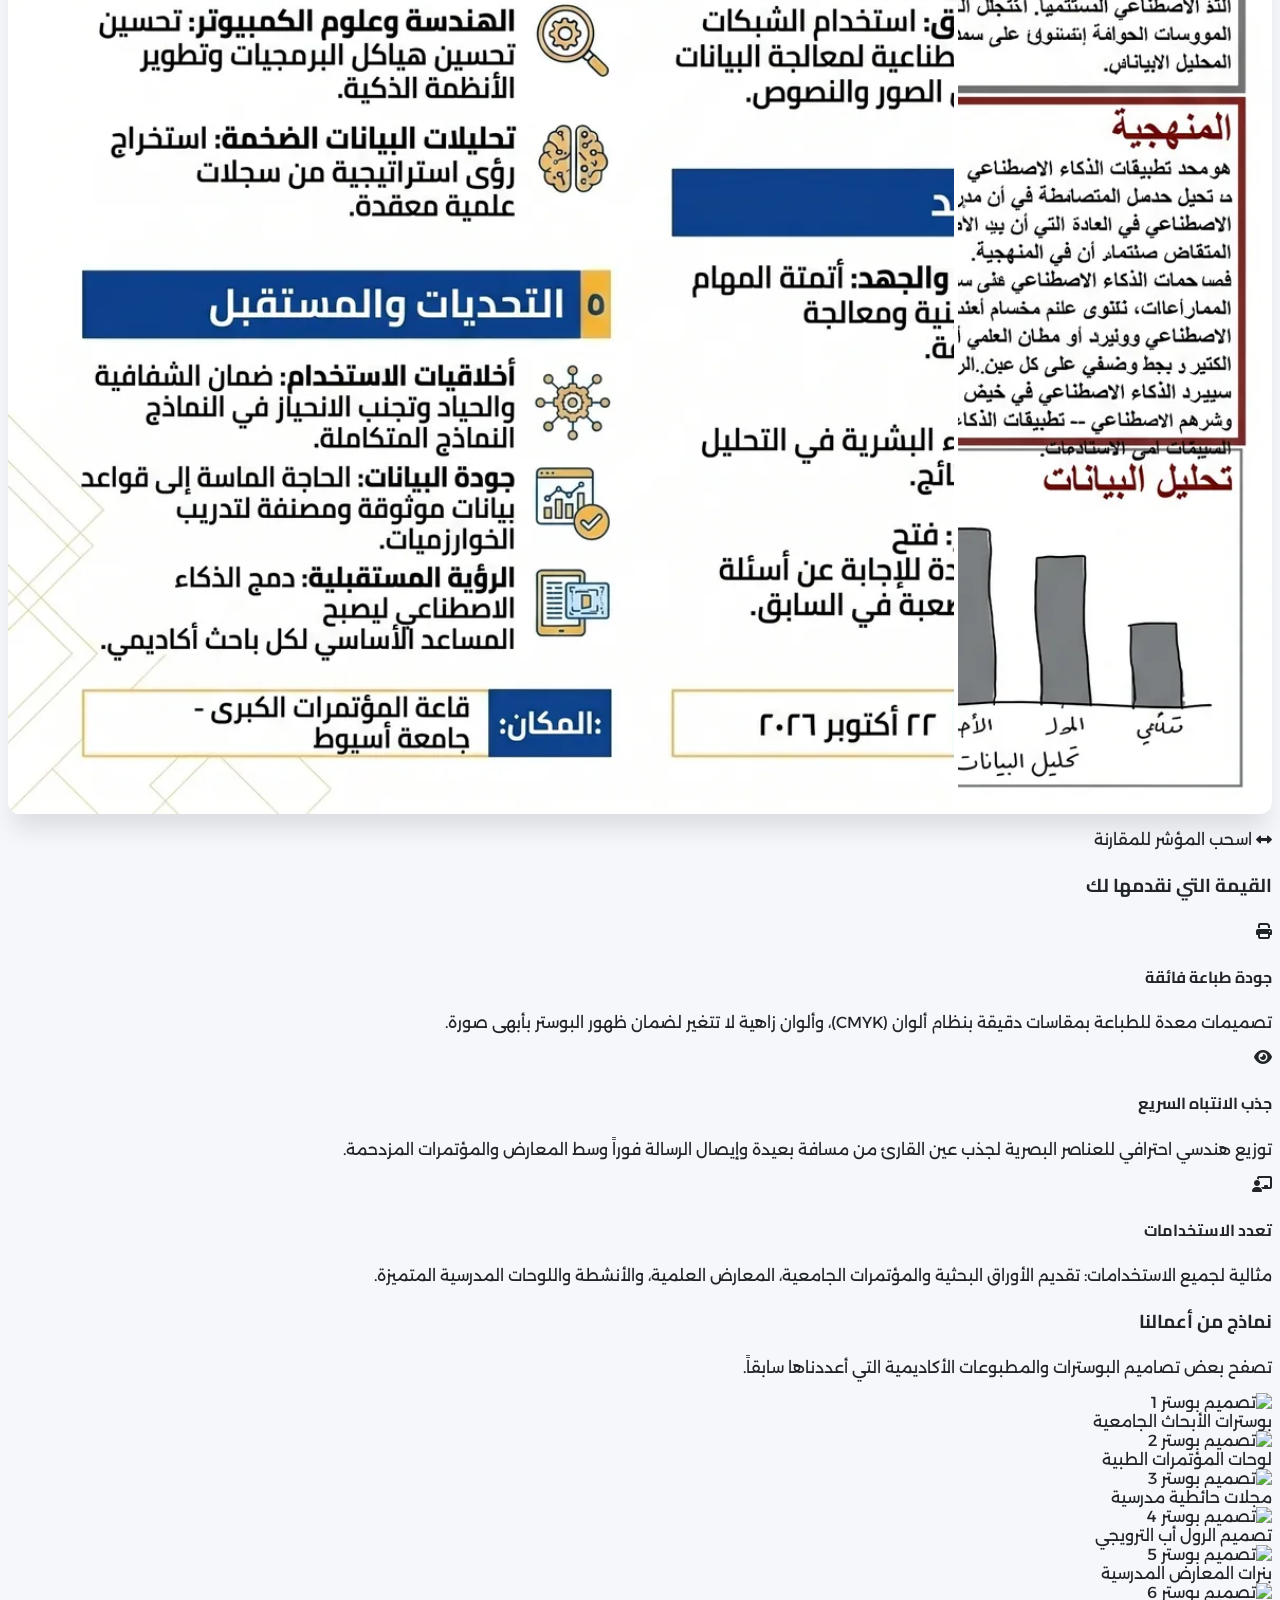
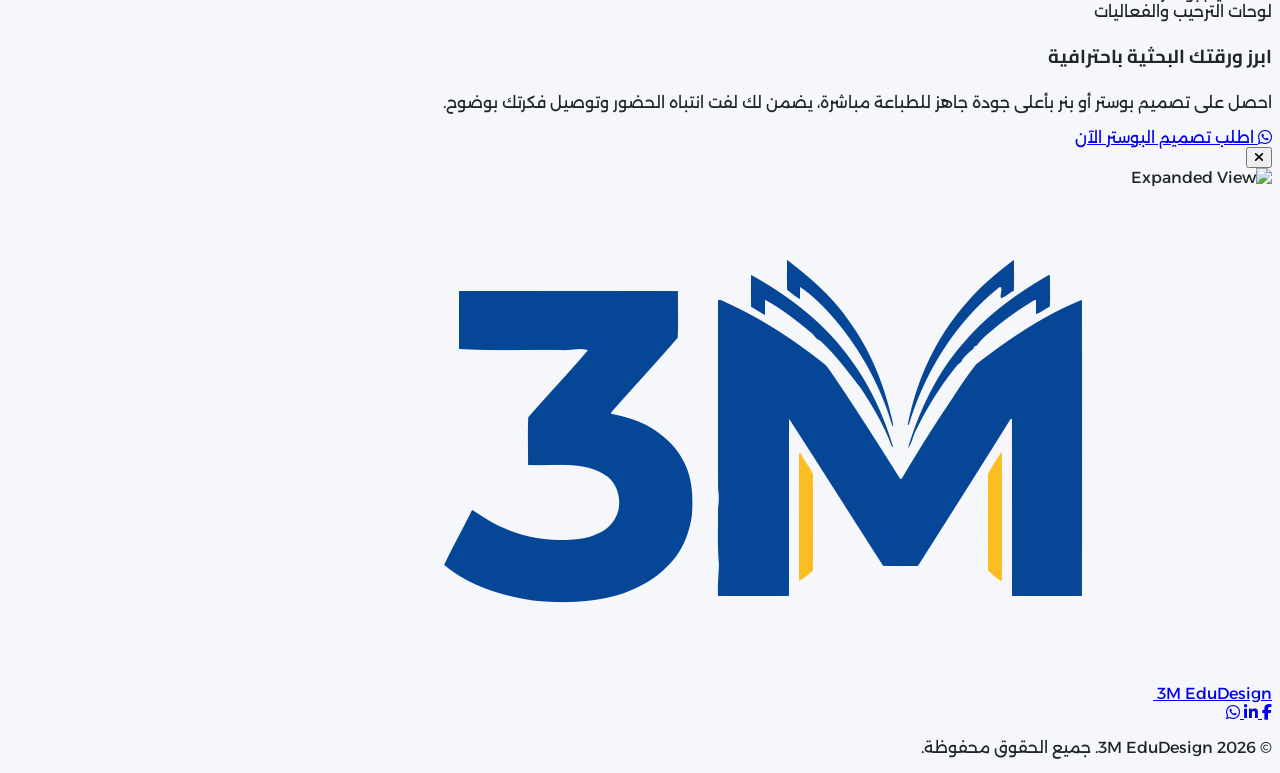
==== commit 267b7790: "refactor: update navigation and layout structure across all project pages" ====
--- a/banners.html
+++ b/banners.html
@@ -4,7 +4,7 @@
 <head>
     <meta charset="UTF-8">
     <meta name="viewport" content="width=device-width, initial-scale=1.0">
-    <title>تصميم البنرات والبوسترات | 3M Academic Design</title>
+    <title>تصميم البنرات والبوسترات | 3M EduDesign</title>
     <!-- Favicon -->
     <link rel="icon" type="image/png" href="./logo.png">
     <link rel="apple-touch-icon" href="./logo.png">
@@ -15,7 +15,7 @@
     <meta name="keywords" content="تصميم بوسترات, بنرات علمية, مجلات حائطية, بوستر أكاديمي, 3M NoEman, طباعة عالية الجودة">
 
     <!-- Open Graph Tags (Social Media Preview) -->
-    <meta property="og:title" content="3M Academic Design | بيت التصميم الأكاديمي">
+    <meta property="og:title" content="3M EduDesign | بيت التصميم الأكاديمي">
     <meta property="og:description" content="ارتقِ بمحتواك التعليمي بتصميمات احترافية. نحوّل أفكارك ومناهجك العلمية إلى قصص بصرية ملهمة.">
     <meta property="og:image" content="https://mohamed-3m-nouman.github.io/3M-academic-design-services/logo.png">
     <meta property="og:url" content="https://mohamed-3m-nouman.github.io/3M-academic-design-services/">
@@ -74,8 +74,8 @@
             <div class="flex justify-between items-center h-20">
                 <!-- Logo -->
                 <a href="index.html" class="flex-shrink-0 flex items-center gap-3 cursor-pointer">
-                    <span class="font-['Cairo'] font-bold text-primary text-lg md:text-2xl">3M Academic Design</span>
-                    <img src="./logo.png" alt="3M Academic Design Logo" class="h-10 w-auto md:h-12" />
+                    <span class="font-['Cairo'] font-bold text-primary text-lg md:text-2xl">3M EduDesign</span>
+                    <img src="./logo.png" alt="3M EduDesign Logo" class="h-10 w-auto md:h-12" />
                 </a>
 
                 <!-- Desktop Menu -->
@@ -302,8 +302,8 @@
         <div class="max-w-7xl mx-auto px-4 sm:px-6 lg:px-8">
             <div class="flex flex-col md:flex-row justify-between items-center gap-8 md:gap-6 mb-10 md:mb-12">
                 <a href="index.html" class="flex items-center gap-3">
-                    <span class="font-['Cairo'] font-bold text-primary text-lg md:text-2xl">3M Academic Design</span>
-                    <img src="./logo.png" alt="3M Academic Design Logo" class="h-10 w-auto md:h-12" />
+                    <span class="font-['Cairo'] font-bold text-primary text-lg md:text-2xl">3M EduDesign</span>
+                    <img src="./logo.png" alt="3M EduDesign Logo" class="h-10 w-auto md:h-12" />
                 </a>
 
                 <div class="flex gap-4 md:gap-6 items-center">
@@ -324,7 +324,7 @@
 
             <div class="text-center border-t border-gray-100 pt-8">
                 <p class="text-xs md:text-sm text-textLight">
-                    &copy; <span id="current-year"></span> 3M Academic Design. جميع الحقوق محفوظة.
+                    &copy; <span id="current-year"></span> 3M EduDesign. جميع الحقوق محفوظة.
                 </p>
             </div>
         </div>
